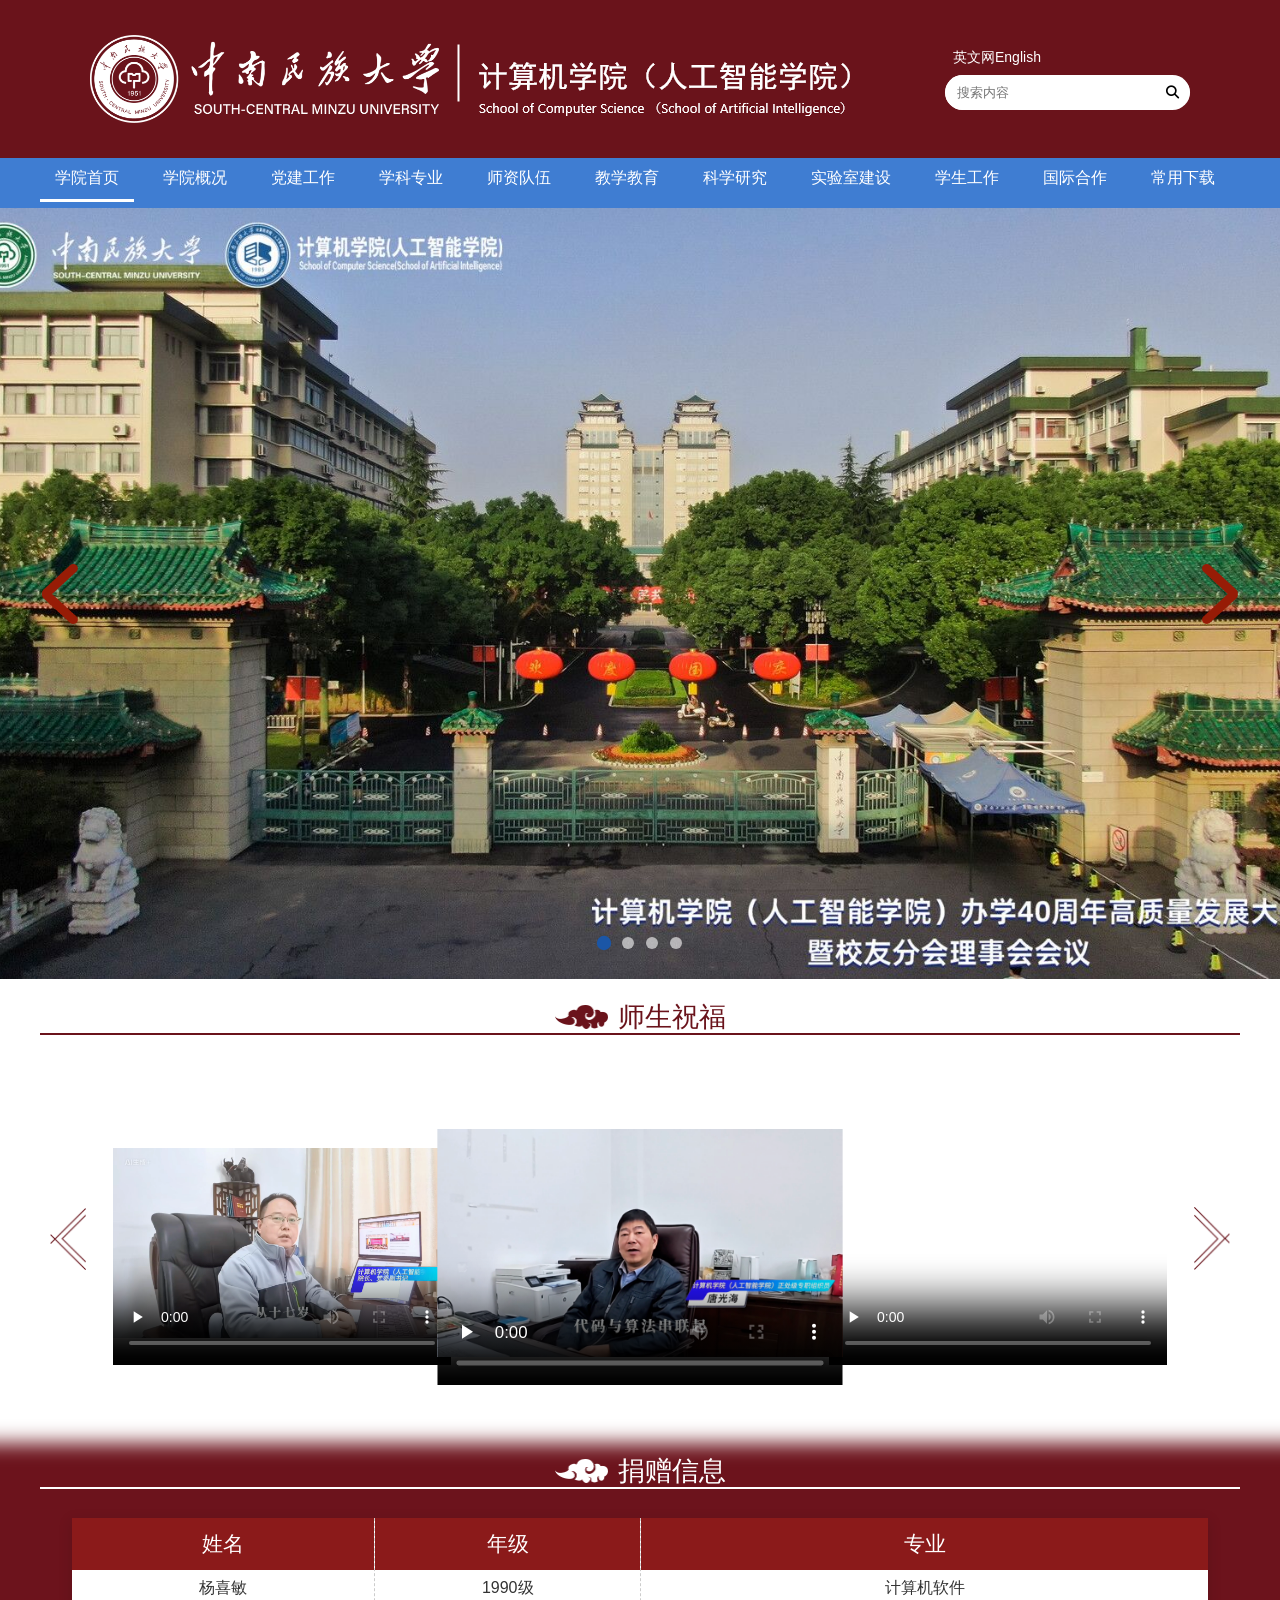
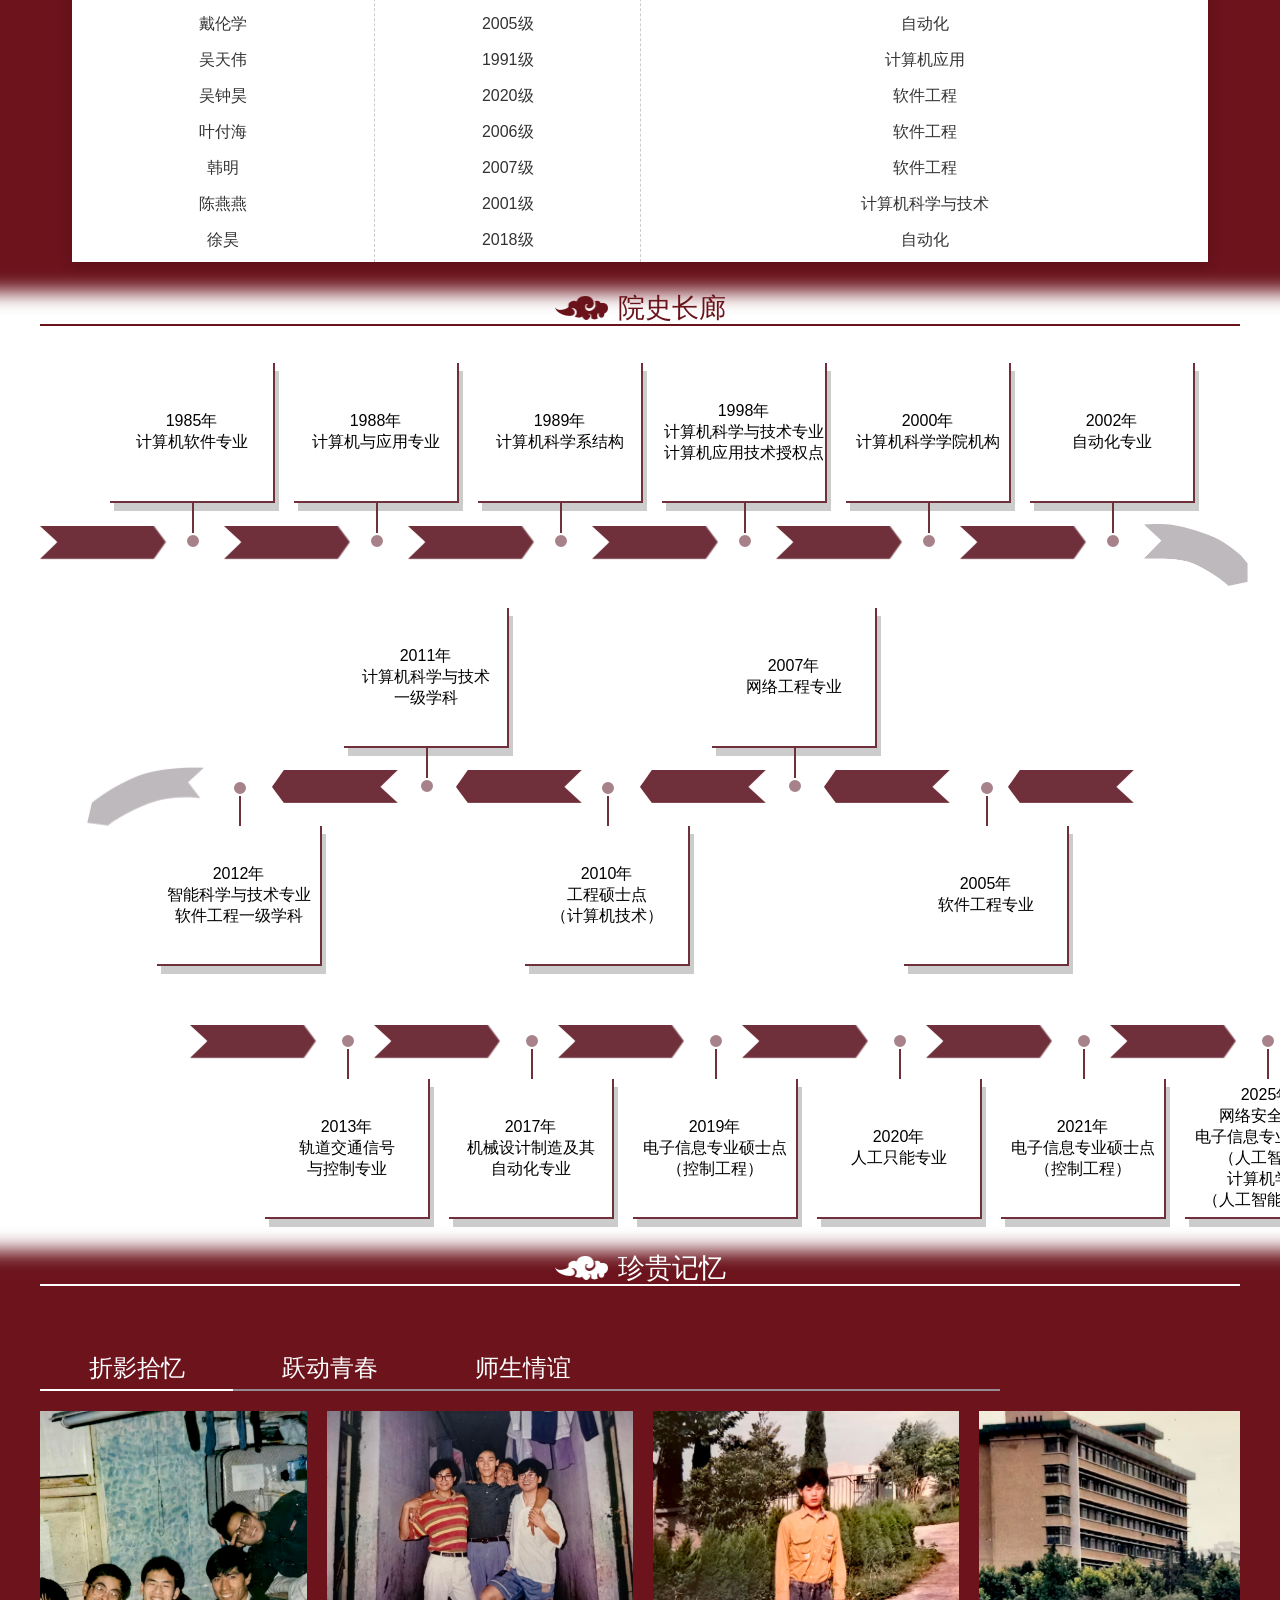
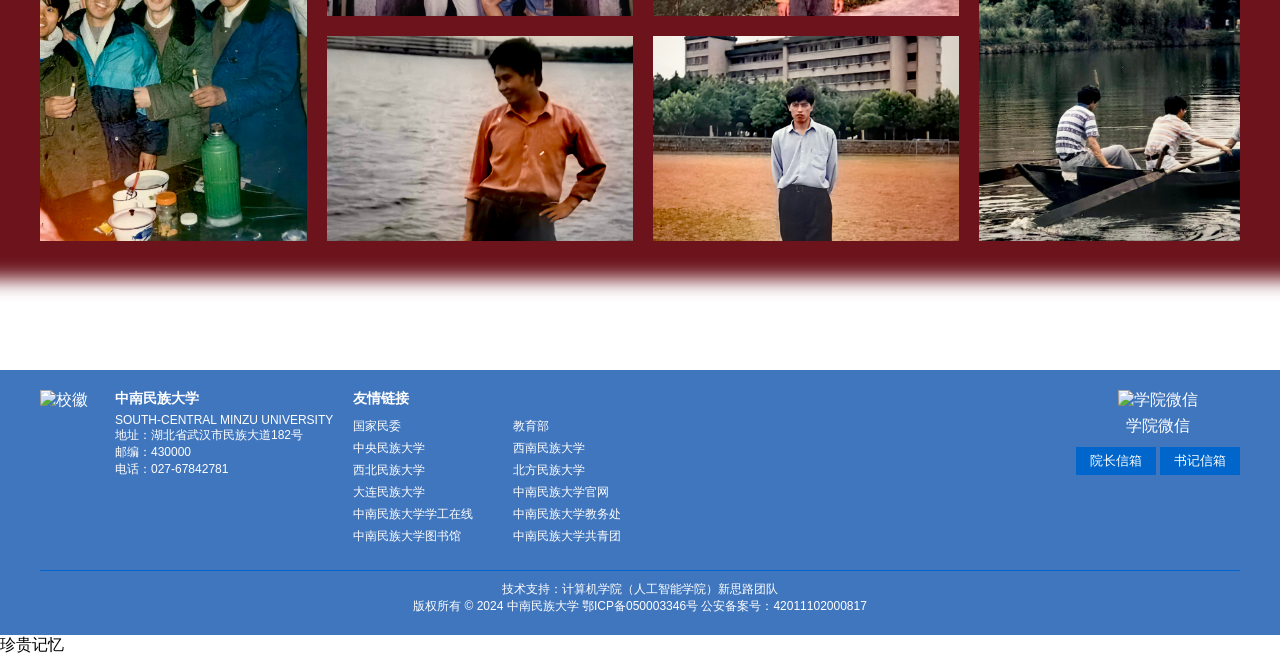
==== index.html @ dd288df4 "Initial commit" ====
<!DOCTYPE html>
<html lang="zh-CN">
  <head>
    <meta charset="UTF-8" />
    <meta name="viewport" content="width=device-width, initial-scale=1.0" />
    <title>中南民族大学计算机学院办学40周年专栏</title>
    <link rel="stylesheet" href="style.css" />
    <!-- 引入放大镜图标（可选） -->
    <link
      rel="stylesheet"
      href="https://cdnjs.cloudflare.com/ajax/libs/font-awesome/6.4.0/css/all.min.css"
    />
  </head>
  <body>
    <!-- 头部区域 -->
    <header class="page-header" style="background-color: #6a131b">
      <div class="header-top wrapper">
        <div class="logo-area">
          <img
            src="img/university_logo.png"
            alt="中南民族大学校徽"
            class="university_logo"
          />
        </div>
        <div class="search-section">
          <a href="#" class="english-link">英文网English</a>
          <div class="search-box">
            <input type="text" placeholder="搜索内容" />
            <button class="search-btn"><i class="fas fa-search"></i></button>
          </div>
        </div>
      </div>
      <!-- 导航栏 -->
      <nav class="nav-bar">
        <ul class="nav-list wrapper">
          <li class="nav-item active"><a href="#">学院首页</a></li>
          <li class="nav-item"><a href="#">学院概况</a></li>
          <li class="nav-item"><a href="#">党建工作</a></li>
          <li class="nav-item"><a href="#">学科专业</a></li>
          <li class="nav-item"><a href="#">师资队伍</a></li>
          <li class="nav-item"><a href="#">教学教育</a></li>
          <li class="nav-item"><a href="#">科学研究</a></li>
          <li class="nav-item"><a href="#">实验室建设</a></li>
          <li class="nav-item"><a href="#">学生工作</a></li>
          <li class="nav-item"><a href="#">国际合作</a></li>
          <li class="nav-item"><a href="#">常用下载</a></li>
        </ul>
      </nav>
    </header>

    <!-- banner -->
    <section class="banner-section">
      <!-- 轮播图列表 -->
      <ul class="banner-list">
        <li class="banner-item active">
          <img src="img/banner/banner1.jpg" alt="庆祝计算机学院办学40周年" />
        </li>
        <li class="banner-item">
          <img src="img/banner/banner2.jpg" alt="轮播图2" />
        </li>
        <li class="banner-item">
          <img src="img/banner/banner1.jpg" alt="轮播图3" />
        </li>
        <li class="banner-item">
          <img src="img/banner/banner2.jpg" alt="轮播图4" />
        </li>
      </ul>

      <!-- dots -->
      <ul class="dots">
        <li class="dot active"></li>
        <li class="dot"></li>
        <li class="dot"></li>
        <li class="dot"></li>
      </ul>

      <!-- 左右按钮 -->
      <div class="banner-btn">
        <div class="prev-btn">
          <img src="img/icon/banner_prev_btn.png" alt="左箭头" />
        </div>
        <div class="next-btn">
          <img src="img/icon/banner_next_btn.png" alt="右箭头" />
        </div>
      </div>
    </section>
    <main class="page-main">
      <!-- 师生祝福 -->
      <section class="blessing-section wrapper">
        <!-- 标题 -->
        <div class="title-box blessing-title-box">
          <img
            src="img/icon/title_icon.png"
            alt="祝福图标"
            class="blessing-icon"
          />
          <h2 class="section-title blessing-section-title">师生祝福</h2>
        </div>
        <div class="hidden-box">
          <div class="blessing-box">
            <div class="blessing-item">
              <video controls poster="videos/posters/15.png" preload="none">
                <source src="videos/15.mp4" type="video/mp4" />
                <source src="videos/15.webm" type="video/webm" />
                您的浏览器不支持视频播放，请升级浏览器。
              </video>
            </div>
            <div class="blessing-item">
              <video controls poster="videos/posters/16.png" preload="none">
                <source src="videos/16.mp4" type="video/mp4" />
                <source src="videos/16.webm" type="video/webm" />
                您的浏览器不支持视频播放，请升级浏览器。
              </video>
            </div>
            <div class="blessing-item">
              <video controls poster="videos/posters/17.png" preload="none">
                <source src="videos/17.mp4" type="video/mp4" />
                <source src="videos/17.webm" type="video/webm" />
                您的浏览器不支持视频播放，请升级浏览器。
              </video>
            </div>
            <div class="blessing-item">
              <video controls poster="videos/posters/1.png" preload="none">
                <source src="videos/1.mp4" type="video/mp4" />
                <source src="videos/1.webm" type="video/webm" />
                您的浏览器不支持视频播放，请升级浏览器。
              </video>
            </div>
            <div class="blessing-item">
              <video controls poster="videos/posters/2.png" preload="none">
                <source src="videos/2.mp4" type="video/mp4" />
                <source src="videos/2.webm" type="video/webm" />
                您的浏览器不支持视频播放，请升级浏览器。
              </video>
            </div>
            <div class="blessing-item">
              <video controls poster="videos/posters/3.png" preload="none">
                <source src="videos/3.mp4" type="video/mp4" />
                <source src="videos/3.webm" type="video/webm" />
                您的浏览器不支持视频播放，请升级浏览器。
              </video>
            </div>
            <div class="blessing-item">
              <video controls poster="videos/posters/4.png" preload="none">
                <source src="videos/4.mp4" type="video/mp4" />
                <source src="videos/4.webm" type="video/webm" />
                您的浏览器不支持视频播放，请升级浏览器。
              </video>
            </div>
            <div class="blessing-item">
              <video controls poster="videos/posters/5.png" preload="none">
                <source src="videos/5.mp4" type="video/mp4" />
                <source src="videos/5.webm" type="video/webm" />
                您的浏览器不支持视频播放，请升级浏览器。
              </video>
            </div>
            <div class="blessing-item">
              <video controls poster="videos/posters/6.png" preload="none">
                <source src="videos/6.mp4" type="video/mp4" />
                <source src="videos/6.webm" type="video/webm" />
                您的浏览器不支持视频播放，请升级浏览器。
              </video>
            </div>
            <div class="blessing-item">
              <video controls poster="videos/posters/7.png" preload="none">
                <source src="videos/7.mp4" type="video/mp4" />
                <source src="videos/7.webm" type="video/webm" />
                您的浏览器不支持视频播放，请升级浏览器。
              </video>
            </div>
            <div class="blessing-item">
              <video controls poster="videos/posters/8.png" preload="none">
                <source src="videos/8.mp4" type="video/mp4" />
                <source src="videos/8.webm" type="video/webm" />
                您的浏览器不支持视频播放，请升级浏览器。
              </video>
            </div>
            <div class="blessing-item">
              <video controls poster="videos/posters/9.png" preload="none">
                <source src="videos/9.mp4" type="video/mp4" />
                <source src="videos/9.webm" type="video/webm" />
                您的浏览器不支持视频播放，请升级浏览器。
              </video>
            </div>
            <div class="blessing-item">
              <video controls poster="videos/posters/10.png" preload="none">
                <source src="videos/10.mp4" type="video/mp4" />
                <source src="videos/10.webm" type="video/webm" />
                您的浏览器不支持视频播放，请升级浏览器。
              </video>
            </div>
            <div class="blessing-item">
              <video controls poster="videos/posters/11.png" preload="none">
                <source src="videos/11.mp4" type="video/mp4" />
                <source src="videos/11.webm" type="video/webm" />
                您的浏览器不支持视频播放，请升级浏览器。
              </video>
            </div>
            <div class="blessing-item">
              <video controls poster="videos/posters/12.png" preload="none">
                <source src="videos/12.mp4" type="video/mp4" />
                <source src="videos/12.webm" type="video/webm" />
                您的浏览器不支持视频播放，请升级浏览器。
              </video>
            </div>
            <div class="blessing-item">
              <video controls poster="videos/posters/13.png" preload="none">
                <source src="videos/13.mp4" type="video/mp4" />
                <source src="videos/13.webm" type="video/webm" />
                您的浏览器不支持视频播放，请升级浏览器。
              </video>
            </div>
            <div class="blessing-item">
              <video controls poster="videos/posters/14.png" preload="none">
                <source src="videos/14.mp4" type="video/mp4" />
                <source src="videos/14.webm" type="video/webm" />
                您的浏览器不支持视频播放，请升级浏览器。
              </video>
            </div>
            <div class="blessing-item">
              <video controls poster="videos/posters/18.png" preload="none">
                <source src="videos/18.mp4" type="video/mp4" />
                <source src="videos/18.webm" type="video/webm" />
                您的浏览器不支持视频播放，请升级浏览器。
              </video>
            </div>
            <div class="blessing-item">
              <video controls poster="videos/posters/19.png" preload="none">
                <source src="videos/19.mp4" type="video/mp4" />
                <source src="videos/19.webm" type="video/webm" />
                您的浏览器不支持视频播放，请升级浏览器。
              </video>
            </div>
            <div class="blessing-item">
              <video controls poster="videos/posters/20.png" preload="none">
                <source src="videos/20.mp4" type="video/mp4" />
                <source src="videos/20.webm" type="video/webm" />
                您的浏览器不支持视频播放，请升级浏览器。
              </video>
            </div>
            <div class="blessing-item">
              <video controls poster="videos/posters/21.png" preload="none">
                <source src="videos/21.mp4" type="video/mp4" />
                <source src="videos/21.webm" type="video/webm" />
                您的浏览器不支持视频播放，请升级浏览器。
              </video>
            </div>
          </div>
        </div>

        <!-- button -->
        <div class="blessing-controls">
          <div class="blessing-btn prev-btn">
            <img src="img/icon/blessing_btn.png" />
          </div>
          <div class="blessing-btn next-btn">
            <img src="img/icon/blessing_btn.png" />
          </div>
        </div>
      </section>

      <!-- 捐赠信息 -->
      <section class="donation-section wrapper">
        <!-- 标题 -->
        <div class="title-box donation-title-box">
          <img
            src="img/icon/white_title-icon.png"
            alt="祝福图标"
            class="blessing-icon"
          />
          <h2 class="section-title donation-section-title">捐赠信息</h2>
        </div>

        <div class="donation-table">
          <!-- 姓名列 -->
          <div class="table-col">
            <div class="table-header">姓名</div>
            <div class="table-body">
              <!-- 原有数据（至黄立民） -->
              <div class="table-row">涂小辉</div>
              <div class="table-row">范滔</div>
              <div class="table-row">马良山</div>
              <div class="table-row">龚勇</div>
              <div class="table-row">李诗琪</div>
              <div class="table-row">何雨珊</div>
              <div class="table-row">王帆</div>
              <div class="table-row">唐菀</div>
              <div class="table-row">杨喜敏</div>
              <div class="table-row">戴伦学</div>
              <div class="table-row">吴天伟</div>
              <div class="table-row">吴钟昊</div>
              <div class="table-row">叶付海</div>
              <div class="table-row">韩明</div>
              <div class="table-row">陈燕燕</div>
              <div class="table-row">徐昊</div>
              <div class="table-row">曹钧</div>
              <div class="table-row">史年红</div>
              <div class="table-row">徐昊</div>
              <div class="table-row">陈丹</div>
              <div class="table-row">王文宇</div>
              <div class="table-row">吴全波</div>
              <div class="table-row">王宇佳</div>
              <div class="table-row">唐晔</div>
              <div class="table-row">刘清华</div>
              <div class="table-row">吴亚楠</div>
              <div class="table-row">张德津</div>
              <div class="table-row">覃海东</div>
              <div class="table-row">黄立民</div>
              <!-- 新增数据（江黎明至王淼）- 姓名列 -->
              <div class="table-row">江黎明</div>
              <div class="table-row">陈红庭</div>
              <div class="table-row">张光明</div>
              <div class="table-row">李金光</div>
              <div class="table-row">秦宗付</div>
              <div class="table-row">卢巍</div>
              <div class="table-row">李海燕</div>
              <div class="table-row">*潇</div>
              <div class="table-row">匿名</div>
              <div class="table-row">*微</div>
              <div class="table-row">叶亚丽</div>
              <div class="table-row">吴栋华</div>
              <div class="table-row">覃振洲</div>
              <div class="table-row">赵积云</div>
              <div class="table-row">易娜</div>
              <div class="table-row">杜海波</div>
              <div class="table-row">袁靖</div>
              <div class="table-row">钟琴</div>
              <div class="table-row">刘雯雯</div>
              <div class="table-row">刘丽君</div>
              <div class="table-row">匿名</div>
              <div class="table-row">匿名</div>
              <div class="table-row">韦佩华</div>
              <div class="table-row">韩永红</div>
              <div class="table-row">李华锋</div>
              <div class="table-row">匿名</div>
              <div class="table-row">龙汉</div>
              <div class="table-row">邓小立</div>
              <div class="table-row">杨桂</div>
              <div class="table-row">匿名</div>
              <div class="table-row">匿名</div>
              <div class="table-row">匿名</div>
              <div class="table-row">黄乾富</div>
              <div class="table-row">徐琦</div>
              <div class="table-row">邵太华</div>
              <div class="table-row">张华</div>
              <div class="table-row">熊英豪</div>
              <div class="table-row">赵超</div>
              <div class="table-row">*露</div>
              <div class="table-row">兰天</div>
              <div class="table-row">*力</div>
              <div class="table-row">*冰</div>
              <div class="table-row">胡凯</div>
              <div class="table-row">蓝冬毅</div>
              <div class="table-row">范小波</div>
              <div class="table-row">广志伟</div>
              <div class="table-row">饶小梅</div>
              <div class="table-row">邱维</div>
              <div class="table-row">高煜博</div>
              <div class="table-row">A*w</div>
              <div class="table-row">钟小帆</div>
              <div class="table-row">周凌云</div>
              <div class="table-row">张洪顺</div>
              <div class="table-row">李原</div>
              <div class="table-row">项巧莲</div>
              <div class="table-row">牟远明</div>
              <div class="table-row">肖烨雄</div>
              <div class="table-row">*武</div>
              <div class="table-row">朱*o</div>
              <div class="table-row">J*o</div>
              <div class="table-row">兰苑</div>
              <div class="table-row">陈文峰</div>
              <div class="table-row">谢文强</div>
              <div class="table-row">张翔</div>
              <div class="table-row">覃俊</div>
              <div class="table-row">王立鹏</div>
              <div class="table-row">叶幼强</div>
              <div class="table-row">兰元林</div>
              <div class="table-row">许前磊 李兆飞</div>
              <div class="table-row">高志荣</div>
              <div class="table-row">121室</div>
              <div class="table-row">王铠 高媛媛</div>
              <div class="table-row">刘观砚</div>
              <div class="table-row">华化河</div>
              <div class="table-row">*军</div>
              <div class="table-row">李伟根</div>
              <div class="table-row">王淼</div>
            </div>
          </div>
          <!-- 年级列 -->
          <div class="table-col">
            <div class="table-header">年级</div>
            <div class="table-body">
              <!-- 原有数据（至黄立民） -->
              <div class="table-row">2001级</div>
              <div class="table-row">1993级</div>
              <div class="table-row">2005级</div>
              <div class="table-row">1993级</div>
              <div class="table-row">2017级</div>
              <div class="table-row">2006级</div>
              <div class="table-row">2006级</div>
              <div class="table-row">1991级</div>
              <div class="table-row">1990级</div>
              <div class="table-row">2005级</div>
              <div class="table-row">1991级</div>
              <div class="table-row">2020级</div>
              <div class="table-row">2006级</div>
              <div class="table-row">2007级</div>
              <div class="table-row">2001级</div>
              <div class="table-row">2018级</div>
              <div class="table-row">1993级</div>
              <div class="table-row">1993级</div>
              <div class="table-row">1993级</div>
              <div class="table-row">1997级</div>
              <div class="table-row">1993级</div>
              <div class="table-row">1990级</div>
              <div class="table-row">1991级</div>
              <div class="table-row">2004级</div>
              <div class="table-row">1998级</div>
              <div class="table-row">2005级</div>
              <div class="table-row">1994级</div>
              <div class="table-row">1993级</div>
              <div class="table-row">1993级</div>
              <!-- 新增数据（江黎明至王淼）- 年级列 -->
              <div class="table-row">1993级</div>
              <div class="table-row">1993级</div>
              <div class="table-row">1993级</div>
              <div class="table-row">1993级</div>
              <div class="table-row">2004级</div>
              <div class="table-row">2001级</div>
              <div class="table-row">2001级</div>
              <div class="table-row">未填写</div>
              <div class="table-row">未填写</div>
              <div class="table-row">未填写</div>
              <div class="table-row">2001级</div>
              <div class="table-row">2001级</div>
              <div class="table-row">2001级</div>
              <div class="table-row">2001级</div>
              <div class="table-row">2001级</div>
              <div class="table-row">2021级</div>
              <div class="table-row">1993级</div>
              <div class="table-row">1993级</div>
              <div class="table-row">2005级</div>
              <div class="table-row">2000级</div>
              <div class="table-row">2001级</div>
              <div class="table-row">2001级</div>
              <div class="table-row">2001级</div>
              <div class="table-row">2001级</div>
              <div class="table-row">2001级</div>
              <div class="table-row">未填写</div>
              <div class="table-row">2001级</div>
              <div class="table-row">2001级</div>
              <div class="table-row">2001级</div>
              <div class="table-row">未填写</div>
              <div class="table-row">未填写</div>
              <div class="table-row">未填写</div>
              <div class="table-row">2001级</div>
              <div class="table-row">2001级</div>
              <div class="table-row">2001级</div>
              <div class="table-row">1993级</div>
              <div class="table-row">2018级</div>
              <div class="table-row">2001级</div>
              <div class="table-row">2001级</div>
              <div class="table-row">2001级</div>
              <div class="table-row">未填写</div>
              <div class="table-row">2001级</div>
              <div class="table-row">未填写</div>
              <div class="table-row">2006级</div>
              <div class="table-row">2001级</div>
              <div class="table-row">2001级</div>
              <div class="table-row">2001级</div>
              <div class="table-row">2025级</div>
              <div class="table-row">2023级</div>
              <div class="table-row">未填写</div>
              <div class="table-row">2005级</div>
              <div class="table-row">1997级</div>
              <div class="table-row">2001级</div>
              <div class="table-row">2010级</div>
              <div class="table-row">1993级</div>
              <div class="table-row">2001级</div>
              <div class="table-row">2009级</div>
              <div class="table-row">未填写</div>
              <div class="table-row">2001级</div>
              <div class="table-row">2001级</div>
              <div class="table-row">2001级</div>
              <div class="table-row">2002级</div>
              <div class="table-row">2009级</div>
              <div class="table-row">2001级</div>
              <div class="table-row">1985级</div>
              <div class="table-row">2001级</div>
              <div class="table-row">2001级</div>
              <div class="table-row">1997级</div>
              <div class="table-row">2001级</div>
              <div class="table-row">1993级</div>
              <div class="table-row">1998级</div>
              <div class="table-row">2002级</div>
              <div class="table-row">2001级</div>
              <div class="table-row">1996级</div>
              <div class="table-row">未填写</div>
              <div class="table-row">1993级</div>
              <div class="table-row">2001级</div>
            </div>
          </div>
          <!-- 专业列 -->
          <div class="table-col">
            <div class="table-header">专业</div>
            <div class="table-body">
              <!-- 原有数据（至黄立民） -->
              <div class="table-row">未填写</div>
              <div class="table-row">计算机应用</div>
              <div class="table-row">软件工程</div>
              <div class="table-row">计算机应用</div>
              <div class="table-row">计算机科学与技术</div>
              <div class="table-row">计算机科学与技术</div>
              <div class="table-row">计算机科学与技术</div>
              <div class="table-row">计算机应用</div>
              <div class="table-row">计算机软件</div>
              <div class="table-row">自动化</div>
              <div class="table-row">计算机应用</div>
              <div class="table-row">软件工程</div>
              <div class="table-row">软件工程</div>
              <div class="table-row">软件工程</div>
              <div class="table-row">计算机科学与技术</div>
              <div class="table-row">自动化</div>
              <div class="table-row">计算机应用</div>
              <div class="table-row">计算机应用</div>
              <div class="table-row">计算机应用</div>
              <div class="table-row">计算机软件</div>
              <div class="table-row">计算机应用</div>
              <div class="table-row">未填写</div>
              <div class="table-row">未填写</div>
              <div class="table-row">计算机科学与技术</div>
              <div class="table-row">计算机科学与技术</div>
              <div class="table-row">自动化</div>
              <div class="table-row">计算机及应用</div>
              <div class="table-row">计算机软件</div>
              <div class="table-row">计算机及应用</div>
              <!-- 新增数据（江黎明至王淼）- 专业列 -->
              <div class="table-row">计算机应用</div>
              <div class="table-row">计算机应用</div>
              <div class="table-row">计算机应用</div>
              <div class="table-row">计算机应用</div>
              <div class="table-row">自动化</div>
              <div class="table-row">信息与计算科学</div>
              <div class="table-row">计算机</div>
              <div class="table-row">计算机</div>
              <div class="table-row">计算机</div>
              <div class="table-row">计算机</div>
              <div class="table-row">信息与计算科学</div>
              <div class="table-row">信息与计算科学</div>
              <div class="table-row">计算机</div>
              <div class="table-row">信息与计算科学</div>
              <div class="table-row">计算机科学与技术</div>
              <div class="table-row">信息与计算科学</div>
              <div class="table-row">计算机应用</div>
              <div class="table-row">计算机应用</div>
              <div class="table-row">计算机科学与技术</div>
              <div class="table-row">计算机</div>
              <div class="table-row">计算机科学与技术</div>
              <div class="table-row">计算机科学与技术</div>
              <div class="table-row">计算机</div>
              <div class="table-row">信息与计算科学</div>
              <div class="table-row">信息与计算科学</div>
              <div class="table-row">计算机</div>
              <div class="table-row">信息与计算科学</div>
              <div class="table-row">信息与计算科学</div>
              <div class="table-row">信息与计算科学</div>
              <div class="table-row">计算机</div>
              <div class="table-row">计算机</div>
              <div class="table-row">计算机</div>
              <div class="table-row">信息与计算科学</div>
              <div class="table-row">计算机</div>
              <div class="table-row">信息与计算科学</div>
              <div class="table-row">计算机应用</div>
              <div class="table-row">计算机科学与技术</div>
              <div class="table-row">计算机科学与技术</div>
              <div class="table-row">计算机</div>
              <div class="table-row">计算机科学与技术</div>
              <div class="table-row">计算机</div>
              <div class="table-row">计算机科学与技术</div>
              <div class="table-row">未填写</div>
              <div class="table-row">计算机科学与技术</div>
              <div class="table-row">计算机科学与技术</div>
              <div class="table-row">计算机科学与技术</div>
              <div class="table-row">信息与计算科学</div>
              <div class="table-row">计算机科学与技术</div>
              <div class="table-row">网络工程</div>
              <div class="table-row">计算机</div>
              <div class="table-row">自动化</div>
              <div class="table-row">计算机软件</div>
              <div class="table-row">信息与计算科学</div>
              <div class="table-row">软件工程</div>
              <div class="table-row">计算机应用</div>
              <div class="table-row">计算机应用</div>
              <div class="table-row">软件工程</div>
              <div class="table-row">计算机</div>
              <div class="table-row">计算机</div>
              <div class="table-row">计算机</div>
              <div class="table-row">计算机科学与技术</div>
              <div class="table-row">计算机科学与技术</div>
              <div class="table-row">计算机科学与技术</div>
              <div class="table-row">计算机科学与技术</div>
              <div class="table-row">计算机</div>
              <div class="table-row">计算机科学与技术</div>
              <div class="table-row">计算机</div>
              <div class="table-row">计算机</div>
              <div class="table-row">信息与计算科学</div>
              <div class="table-row">计算机应用</div>
              <div class="table-row">计算机应用</div>
              <div class="table-row">计算机科学与技术</div>
              <div class="table-row">计算机科学与技术</div>
              <div class="table-row">计算机应用</div>
              <div class="table-row">未填写</div>
              <div class="table-row">计算机应用</div>
              <div class="table-row">计算机应用</div>
            </div>
          </div>
        </div>
      </section>

      <!-- 院史长廊 -->
      <!-- 院史长廊 -->
      <!-- 院史长廊 -->
      <section class="history-section wrapper">
        <div class="title-box history-title-box">
          <img
            src="img/icon/title_icon.png"
            alt="祝福图标"
            class="blessing-icon"
          />
          <h2 class="section-title history-section-title">院史长廊</h2>
        </div>
        <!-- first row -->
        <div class="history-timeline-box first-row">
          <!-- 1985 -->
          <ul class="history-timeline">
            <li class="first-arrow">
              <img src="img/icon/red_right_arrow.png" />
            </li>
            <li>
              <ul class="content-box red">
                <li class="box red">
                  <p>1985年</p>
                  <p>计算机软件专业</p>
                </li>
                <li class="line red"></li>
                <li class="dot red"></li>
              </ul>
            </li>
          </ul>

          <ul class="history-timeline">
            <!-- 1988 -->
            <li class="first-arrow">
              <img src="img/icon/red_right_arrow.png" />
            </li>
            <li>
              <ul class="content-box red">
                <li class="box red">
                  <p>1988年</p>
                  <p>计算机与应用专业</p>
                </li>
                <li class="line red"></li>
                <li class="dot red"></li>
              </ul>
            </li>
          </ul>

          <ul class="history-timeline">
            <!-- 1989 -->
            <li class="first-arrow">
              <img src="img/icon/red_right_arrow.png" />
            </li>
            <li>
              <ul class="content-box red">
                <li class="box red">
                  <p>1989年</p>
                  <p>计算机科学系结构</p>
                </li>
                <li class="line red"></li>
                <li class="dot red"></li>
              </ul>
            </li>
          </ul>

          <ul class="history-timeline">
            <!-- 1998 -->
            <li class="first-arrow">
              <img src="img/icon/red_right_arrow.png" />
            </li>
            <li>
              <ul class="content-box red">
                <li class="box red">
                  <p>1998年</p>
                  <p>计算机科学与技术专业</p>
                  <p>计算机应用技术授权点</p>
                </li>
                <li class="line red"></li>
                <li class="dot red"></li>
              </ul>
            </li>
          </ul>

          <ul class="history-timeline">
            <!-- 2000 -->
            <li class="first-arrow">
              <img src="img/icon/red_right_arrow.png" />
            </li>
            <li>
              <ul class="content-box red">
                <li class="box red">
                  <p>2000年</p>
                  <p>计算机科学学院机构</p>
                </li>
                <li class="line red"></li>
                <li class="dot red"></li>
              </ul>
            </li>
          </ul>

          <ul class="history-timeline">
            <!-- 2002 -->
            <li class="first-arrow">
              <img src="img/icon/red_right_arrow.png" />
            </li>
            <li>
              <ul class="content-box red">
                <li class="box red">
                  <p>2002年</p>
                  <p>自动化专业</p>
                </li>
                <li class="line red"></li>
                <li class="dot red"></li>
              </ul>
            </li>
          </ul>
          <!-- clockwise -->
          <!-- clockwise-arrow1 -->
          <ul class="history-timeline">
            <!-- transition -->
            <!-- clockwise1 -->

            <li>
              <ul class="content-box clockwise-arrow1">
                <li class="first-arrow">
                  <img
                    class="clockwise-arrow1"
                    src="img/icon/clockwise_arrow1.png"
                  />
                </li>
              </ul>
            </li>
          </ul>
          <!-- clockwise-arrow2 -->
          <ul class="history-timeline">
            <!-- transition -->
            <li>
              <ul class="content-box clockwise-arrow2">
                <li class="first-arrow">
                  <img
                    class="clockwise-arrow2"
                    src="img/icon/clockwise_arrow2.png"
                  />
                </li>
              </ul>
            </li>
          </ul>
          <!-- clockwise-arrow3 -->
          <ul class="history-timeline">
            <!-- transition -->
            <li>
              <ul class="content-box clockwise-arrow3">
                <li class="first-arrow">
                  <img
                    class="clockwise-arrow3"
                    src="img/icon/clockwise_arrow3.png"
                  />
                </li>
              </ul>
            </li>
          </ul>
        </div>
        <!-- second row -->
        <div class="history-timeline-box second-row">
          <!-- counterclockwise-arrow3 -->
          <ul class="history-timeline">
            <li class="first-arrow counterclockwise_arrow3">
              <img
                class="counterclockwise_arrow3"
                src="img/icon/counterclockwise_arrow3.png"
              />
            </li>
          </ul>
          <!-- counterclockwise-arrow2 -->
          <ul class="history-timeline">
            <li class="first-arrow counterclockwise_arrow2">
              <img
                class="counterclockwise_arrow2"
                src="img/icon/counterclockwise_arrow2.png"
              />
            </li>
          </ul>
          <!-- counterclockwise-arrow1 -->
          <ul class="history-timeline">
            <li class="first-arrow counterclockwise_arrow1">
              <img
                class="counterclockwise_arrow1"
                src="img/icon/counterclockwise_arrow1.png"
              />
            </li>
          </ul>
          <!-- 2012 -->
          <ul class="history-timeline">
            <li>
              <ul class="content-box second-row red reverse">
                <li class="dot red"></li>
                <li class="line red"></li>
                <li class="box red">
                  <p>2012年</p>
                  <p>智能科学与技术专业</p>
                  <p>软件工程一级学科</p>
                </li>
              </ul>
            </li>
            <li class="first-arrow">
              <img src="img/icon/red_left_arrow.png" />
            </li>
          </ul>
          <!-- 2011 -->
          <ul class="history-timeline">
            <li>
              <ul class="content-box second-row red">
                <li class="box red">
                  <p>2011年</p>
                  <p>计算机科学与技术</p>
                  <p>一级学科</p>
                </li>
                <li class="line red"></li>
                <li class="dot red"></li>
              </ul>
            </li>
            <li class="first-arrow">
              <img src="img/icon/red_left_arrow.png" />
            </li>
          </ul>
          <!-- 2010 -->
          <ul class="history-timeline">
            <li>
              <ul class="content-box second-row red reverse">
                <li class="dot red"></li>
                <li class="line red"></li>
                <li class="box red">
                  <p>2010年</p>
                  <p>工程硕士点</p>
                  <p>（计算机技术）</p>
                </li>
              </ul>
            </li>
            <li class="first-arrow">
              <img src="img/icon/red_left_arrow.png" />
            </li>
          </ul>
          <!-- 2007 -->
          <ul class="history-timeline">
            <li>
              <ul class="content-box red second-row">
                <li class="box red">
                  <p>2007年</p>
                  <p>网络工程专业</p>
                </li>
                <li class="line red"></li>
                <li class="dot red"></li>
              </ul>
            </li>
            <li class="first-arrow">
              <img src="img/icon/red_left_arrow.png" />
            </li>
          </ul>
          <ul class="history-timeline">
            <li>
              <ul class="content-box second-row reverse">
                <li class="dot red"></li>
                <li class="line"></li>
                <li class="box">
                  <p>2005年</p>
                  <p>软件工程专业</p>
                </li>
              </ul>
            </li>
            <!-- 2005 -->
            <li class="first-arrow">
              <img src="img/icon/red_left_arrow.png" />
            </li>
          </ul>
        </div>
        <!-- third row -->
        <div class="history-timeline-box third-row">
          <!-- 2013 -->
          <ul class="history-timeline">
            <li class="first-arrow">
              <img src="img/icon/red_right_arrow.png" />
            </li>
            <li>
              <ul class="content-box red reverse">
                <li class="dot red"></li>
                <li class="line red"></li>
                <li class="box red">
                  <p>2013年</p>
                  <p>轨道交通信号</p>
                  <p>与控制专业</p>
                </li>
              </ul>
            </li>
          </ul>
          <!-- 2017 -->
          <ul class="history-timeline">
            <li class="first-arrow">
              <img src="img/icon/red_right_arrow.png" />
            </li>
            <li>
              <ul class="content-box red reverse">
                <li class="dot red"></li>
                <li class="line red"></li>
                <li class="box red">
                  <p>2017年</p>
                  <p>机械设计制造及其</p>
                  <p>自动化专业</p>
                </li>
              </ul>
            </li>
          </ul>
          <!-- 2019  -->
          <ul class="history-timeline">
            <li class="first-arrow">
              <img src="img/icon/red_right_arrow.png" />
            </li>
            <li>
              <ul class="content-box red reverse">
                <li class="dot red"></li>
                <li class="line red"></li>
                <li class="box red">
                  <p>2019年</p>
                  <p>电子信息专业硕士点</p>
                  <p>（控制工程）</p>
                </li>
              </ul>
            </li>
          </ul>
          <!-- 2020  -->
          <ul class="history-timeline">
            <li class="first-arrow">
              <img src="img/icon/red_right_arrow.png" />
            </li>
            <li>
              <ul class="content-box red reverse">
                <li class="dot red"></li>
                <li class="line red"></li>
                <li class="box red">
                  <p>2020年</p>
                  <p>人工只能专业</p>
                </li>
              </ul>
            </li>
          </ul>
          <!-- 2021  -->
          <ul class="history-timeline">
            <li class="first-arrow">
              <img src="img/icon/red_right_arrow.png" />
            </li>
            <li>
              <ul class="content-box red reverse">
                <li class="dot red"></li>
                <li class="line red"></li>
                <li class="box red">
                  <p>2021年</p>
                  <p>电子信息专业硕士点</p>
                  <p>（控制工程）</p>
                </li>
              </ul>
            </li>
          </ul>
          <!-- 2025  -->
          <ul class="history-timeline">
            <li class="first-arrow">
              <img src="img/icon/red_right_arrow.png" />
            </li>
            <li>
              <ul class="content-box red reverse">
                <li class="dot red"></li>
                <li class="line red"></li>
                <li class="box red">
                  <p>2025年</p>
                  <p>网络安全专业</p>
                  <p>电子信息专业硕士点</p>
                  <p>（人工智能）</p>
                  <p>计算机学院</p>
                  <p>（人工智能学院）</p>
                </li>
              </ul>
            </li>
          </ul>
        </div>
      </section>
      <!-- memory section -->
      <!-- memory section -->
      <!-- memory section -->
      <section class="memory-section wrapper">
        <div class="title-box memory-title-box">
          <img
            src="img/icon/white_title-icon.png"
            alt="祝福图标"
            class="blessing-icon"
          />
          <h2 class="section-title memory-section-title">珍贵记忆</h2>
        </div>

        <!-- 标签栏 -->
        <ul class="tab-nav">
          <li class="tab-item active" data-target="tab1">折影拾忆</li>
          <li class="tab-item" data-target="tab2">跃动青春</li>
          <li class="tab-item" data-target="tab3">师生情谊</li>
        </ul>

        <!-- 图片容器 -->
        <div class="tab-content active" id="tab1">
          <div class="carousel-wrap">
            <ul>
              <li><img src="img/college_album/old_memory/1.jpg" /></li>
              <li><img src="img/college_album/old_memory/2.jpg" /></li>
              <li><img src="img/college_album/old_memory/3.jpg" /></li>
              <li><img src="img/college_album/old_memory/4.jpg" /></li>
              <li><img src="img/college_album/old_memory/5.jpg" /></li>
              <li><img src="img/college_album/old_memory/6.jpg" /></li>
            </ul>
            <ul>
              <li><img src="img/college_album/old_memory/7.jpg" /></li>
              <li><img src="img/college_album/old_memory/8.jpg" /></li>
              <li><img src="img/college_album/old_memory/9.jpg" /></li>
              <li><img src="img/college_album/old_memory/10.jpg" /></li>
              <li><img src="img/college_album/old_memory/11.jpg" /></li>
              <li><img src="img/college_album/old_memory/12.jpg" /></li>
            </ul>
            <ul>
              <li><img src="img/college_album/old_memory/13.jpg" /></li>
              <li><img src="img/college_album/old_memory/14.jpg" /></li>
              <li><img src="img/college_album/old_memory/15.jpg" /></li>
              <li><img src="img/college_album/old_memory/16.jpg" /></li>
              <li><img src="img/college_album/old_memory/17.jpg" /></li>
              <li><img src="img/college_album/old_memory/18.jpg" /></li>
            </ul>
          </div>
        </div>

        <div class="tab-content" id="tab2">
          <div class="carousel-wrap">
            <ul>
              <li>
                <img src="img/college_album/youth/1.jpg" />
              </li>
              <li>
                <img src="img/college_album/youth/2.jpg" />
              </li>
              <li>
                <img src="img/college_album/youth/3.jpg" />
              </li>
              <li>
                <img src="img/college_album/youth/4.jpg" />
              </li>
              <li>
                <img src="img/college_album/youth/5.jpg" />
              </li>
              <li>
                <img src="img/college_album/youth/6.jpg" />
              </li>
            </ul>
            <ul>
              <li>
                <img src="img/college_album/youth/7.jpg" />
              </li>
              <li>
                <img src="img/college_album/youth/12.jpg" />
              </li>
              <li>
                <img src="img/college_album/youth/9.jpg" />
              </li>
              <li>
                <img src="img/college_album/youth/10.jpg" />
              </li>
              <li>
                <img src="img/college_album/youth/11.jpg" />
              </li>
              <li>
                <img src="img/college_album/youth/8.jpg" />
              </li>
            </ul>
          </div>
        </div>

        <div class="tab-content" id="tab3">
          <div class="carousel-wrap">
            <ul>
              <li>
                <img src="img/college_album/teachers_students/1.jpg" />
              </li>
              <li>
                <img src="img/college_album/teachers_students/2.jpg" />
              </li>
              <li>
                <img src="img/college_album/teachers_students/3.jpg" />
              </li>
              <li>
                <img src="img/college_album/teachers_students/4.jpg" />
              </li>
              <li>
                <img src="img/college_album/teachers_students/5.jpg" />
              </li>
              <li>
                <img src="img/college_album/teachers_students/6.jpg" />
              </li>
            </ul>
            <ul>
              <li>
                <img src="img/college_album/teachers_students/7.jpg" />
              </li>
              <li>
                <img src="img/college_album/teachers_students/8.jpg" />
              </li>
              <li>
                <img src="img/college_album/teachers_students/9.jpg" />
              </li>
              <li>
                <img src="img/college_album/teachers_students/10.jpg" />
              </li>
              <li>
                <img src="img/college_album/teachers_students/11.jpg" />
              </li>
              <li>
                <img src="img/college_album/teachers_students/12.jpg" />
              </li>
            </ul>
            <ul>
              <li>
                <img src="img/college_album/teachers_students/13.jpg" />
              </li>
              <li>
                <img src="img/college_album/teachers_students/14.jpg" />
              </li>
              <li>
                <img src="img/college_album/teachers_students/15.jpg" />
              </li>
              <li>
                <img src="img/college_album/teachers_students/16.jpg" />
              </li>
              <li>
                <img src="img/college_album/teachers_students/17.jpg" />
              </li>
              <li>
                <img src="img/college_album/teachers_students/18.jpg" />
              </li>
            </ul>
          </div>
        </div>
      </section>
    </main>

    <!-- 底部区域 -->
    <footer
      class="page-footer"
      style="background-color: hsla(214, 100%, 33%, 0.75)"
    >
      <div class="footer-container">
        <div class="footer-left">
          <img src="img/logo.png" alt="校徽" class="footer-logo" />
          <div class="school-info">
            <h3>中南民族大学</h3>
            <p>SOUTH-CENTRAL MINZU UNIVERSITY</p>
            <p>地址：湖北省武汉市民族大道182号</p>
            <p>邮编：430000</p>
            <p>电话：027-67842781</p>
          </div>
        </div>
        <div class="footer-middle">
          <h3>友情链接</h3>
          <div class="links-group">
            <ul class="links-col">
              <li><a href="#">国家民委</a></li>
              <li><a href="#">中央民族大学</a></li>
              <li><a href="#">西北民族大学</a></li>
              <li><a href="#">大连民族大学</a></li>
              <li><a href="#">中南民族大学学工在线</a></li>
              <li><a href="#">中南民族大学图书馆</a></li>
            </ul>
            <ul class="links-col">
              <li><a href="#">教育部</a></li>
              <li><a href="#">西南民族大学</a></li>
              <li><a href="#">北方民族大学</a></li>
              <li><a href="#">中南民族大学官网</a></li>
              <li><a href="#">中南民族大学教务处</a></li>
              <li><a href="#">中南民族大学共青团</a></li>
            </ul>
          </div>
        </div>
        <div class="footer-right">
          <img src="img/qrcode.png" alt="学院微信" class="qrcode" />
          <p>学院微信</p>
          <div class="mail-btns">
            <button class="mail-btn">院长信箱</button>
            <button class="mail-btn">书记信箱</button>
          </div>
        </div>
      </div>
      <div class="copyright">
        <p>技术支持：计算机学院（人工智能学院）新思路团队</p>
        <p>
          版权所有 © 2024 中南民族大学 鄂ICP备050003346号
          公安备案号：42011102000817
        </p>
      </div>
    </footer>

    <script src="script.js"></script>
    珍贵记忆
  </body>
</html>
---- style.css ----
/* 全局重置 */
* {
  margin: 0;
  padding: 0;
  box-sizing: border-box;
  font-family: "Microsoft Yahei", sans-serif;
}

li {
  list-style: none;
}

body {
  margin: 0;
  padding: 0;
  box-sizing: border-box;
  font-family: "Microsoft Yahei", sans-serif;
  position: relative;
  min-height: 100vh;
  z-index: 0;
}

body::before {
  content: "";
  position: fixed;
  top: 0;
  left: 0;
  width: 100vw;
  height: 100vh;
  background-image: url("img/tower_background.jpg");
  background-size: cover;
  background-position: 100% center;
  background-attachment: fixed;
  background-repeat: no-repeat;
  opacity: 0.2;
  z-index: -1;
}
.wrapper {
  width: 1200px;
  margin: 0 auto;
}

/* 响应式适配（可选，避免缩放时内容过宽/过窄） */
@media (max-width: 1200px) {
  .wrapper {
    width: 90%; /* 小屏幕时使用百分比宽度 */
  }
}

/* 头部样式 */
.page-header {
  background-color: #004ea2; /* 头部深蓝色背景 */
  color: #fff;
}

.header-top {
  display: flex;
  justify-content: space-between;
  align-items: center;
  padding: 35px 50px;
}

.logo-area {
  display: flex;
  align-items: center;
}

.university-logo {
  width: 790px;
  height: 88px;
  margin-right: 15px;
}

.title-group {
  display: flex;
  flex-direction: column;
}

.school-title {
  font-size: 18px;
  font-weight: bold;
  margin-bottom: 2px;
}

.college-title {
  font-size: 14px;
}

.en-title {
  font-size: 12px;
  color: #d0d0d0;
  margin-left: 8px;
}

.search-section {
  display: flex;
  flex-direction: column;
}

.english-link {
  color: #fff;
  text-decoration: none;
  font-size: 14px;
  padding-left: 8px;
  padding-bottom: 8px;
}

.search-box {
  display: flex;
  align-items: center;
  background-color: #fff;
  border-radius: 18px;
  overflow: hidden;
}

.search-box input {
  height: 35px;
  padding: 0 12px;
  border: none;
  outline: none;
  width: 210px;
  border-radius: 20px 0 0 20px;
}

.search-btn {
  height: 28px;
  width: 35px;
  border: none;
  background-color: #fff;
  color: black;
  cursor: pointer;
  border-radius: 0 20px 20px 0;
  transition: background-color 0.2s;
}

/* 导航栏样式 */
.nav-bar {
  background-color: #3f7dd2; /* 导航栏浅蓝色背景 */
}

.nav-list {
  display: flex;
  list-style: none;
  height: 50px;
  gap: 13px;
  /* padding: 0 20px; */
}

.nav-item {
  margin-right: 1px;
  text-align: center;
}

.nav-item a {
  display: block;
  color: #fff;
  text-decoration: none;
  padding: 10px 15px;
  font-size: 16px;
}

.nav-item.active a {
  border-bottom: 3px solid #fff; /* 选中项下划线 */
}

.nav-item a:hover {
  background-color: #004ea2;
}

/* 主体区域样式 */
.page-main {
  max-width: 1200px;
  margin: 20px auto;
}

.section-title {
  font-size: 27px;
  color: #6a131b;
  font-weight: 400;
  margin-left: 10px;
  text-align: center;
}

.title-box {
  display: flex;
  justify-content: center;
  align-items: center;
  margin-bottom: 66px;
  position: relative;
}

.title-box img {
  width: 53px;
  height: 24px;
}

.title-box::after {
  content: "";
  position: absolute;
  bottom: 0;
  width: 1200px;
  height: 2px;
  background-color: #6a131b;
}

/* 
 */
/* 
 */
/* 
 */
/* 
 */
/* banner */
.banner-section {
  width: 100%;
  max-width: 1920px;
  height: 771px;
  margin: 0 auto;
  position: relative;
  overflow: hidden;
}

@media (max-width: 1920px) {
  .banner-section {
    height: calc(771px * (100vw / 1920));
  }
}

.banner-list {
  display: flex;
  width: 100%;
  height: 100%;
  transition: transform 0.5s ease;
}

.banner-item {
  flex-shrink: 0;
  width: 100%;
  height: 100%;
}

.banner-item img {
  width: 100%;
  height: 100%;
  object-fit: cover;
}

.dots {
  position: absolute;
  bottom: 30px;
  left: 50%;
  transform: translateX(-50%);
  display: flex;
  gap: 12px;
  z-index: 10;
}

.dot {
  width: 12px;
  height: 12px;
  border-radius: 50%;
  background-color: #fff;
  opacity: 0.6;
  cursor: pointer;
  transition: all 0.3s ease;
}

.dot.active {
  opacity: 1;
  background-color: #1b56a6;
  transform: scale(1.2);
}

.banner-btn {
  position: absolute;
  top: 50%;
  left: 0;
  right: 0;
  transform: translateY(-50%);
  display: flex;
  justify-content: space-between;
  padding: 0 40px;
  z-index: 10;
}

.prev-btn,
.next-btn {
  width: 40px;
  height: 60px;
  display: flex;
  align-items: center;
  justify-content: center;
  cursor: pointer;
  transition: transform 0.2s ease;
  border-radius: 4px;
}

.prev-btn:hover,
.next-btn:hover {
  transform: scale(1.1);
}

.prev-btn img,
.next-btn img {
  width: 100%;
  height: 100%;
  object-fit: contain;
}
/* 
 */
/* 
 */
/* 
 */
/* 师生祝福 */
.blessing-section {
  position: relative;
  margin-bottom: 48px;
  padding: 0 60px;
  box-sizing: border-box;
}

.blessing-section .hidden-box {
  overflow: hidden;
}

.blessing-box {
  display: flex;
  transition: transform 0.5s ease;
  padding: 20px 0;
  flex-wrap: nowrap;
  justify-content: flex-start;
  align-items: center;
  gap: 20px;
}

.blessing-item {
  width: 338px;
  height: 244px;
  transition: transform 0.5s ease;
}

.blessing-item video {
  width: 338px;
  height: 244px;
  /* object-fit: cover; */
  display: block;
  transition: all 0.5s ease;
}

.blessing-item.center {
  transform: scale(1.2);
  z-index: 2;
  /* 缩放中心调整为元素中心 */
  transform-origin: center center;
}

.blessing-controls {
  position: absolute;
  top: 60%;
  transform: translateY(-50%);
  z-index: 10;
  left: 0;
  right: 0;
  padding: 0 20px;
  box-sizing: border-box;
}
/* 通用按钮样式 */
.blessing-section .blessing-controls .blessing-btn {
  position: absolute;
  width: 16px;
  height: 16px;
  cursor: pointer;
  display: flex;
  align-items: center;
  justify-content: center;
}

.blessing-section .blessing-controls .blessing-btn img {
  width: 36px;
  height: 63px;
}

.blessing-section .blessing-controls .prev-btn {
  left: 20px;
  transform: rotate(180deg);
}

.blessing-section .blessing-controls .next-btn {
  right: 20px;
}

/* 
 */
/* 
 */
/* 
 */
/* 捐赠信息 */
.donation-section {
  padding: 20px 0;
  position: relative;
  margin-bottom: 8px;
}

.donation-section::after {
  content: "";
  width: 1920px;
  height: 449px;
  position: absolute;
  top: 10px;
  left: -360px;
  background-color: hsla(354, 70%, 25%, 1);
  filter: blur(10px);
  z-index: -10;
}

.donation-section .donation-title-box .donation-section-title {
  color: #fff;
}

.donation-title-box {
  margin-bottom: 29px;
}

.donation-title-box::after {
  content: "";
  position: absolute;
  bottom: 0;
  width: 1200px;
  height: 2px;
  background-color: #fff;
}

/* 表格容器 */
.donation-table {
  width: 1136px;
  height: 344px;
  background-color: rgba(255, 255, 255, 1);
  box-shadow: 0 4px 12px 2px rgba(0, 0, 0, 0.1);
  overflow: hidden;
  display: flex;
  margin: 0 auto;
}

/* 表格列样式 */
.table-col {
  flex: 1;
  display: flex;
  flex-direction: column;
  text-align: center;
  border-right: 1px dashed #ccc;
  height: 100%;
}

/* 在 style.css 中添加以下样式 */
/* 捐赠信息控制按钮样式 */
.donation-title {
  display: flex;
  align-items: center;
}

.donation-controls {
  display: flex;
  flex-direction: column;
  gap: 10px;
  margin-left: 15px;
}

.donation-controls .carousel-btn {
  width: 40px;
  height: 40px;
  color: #923836;
  background-color: rgba(221, 221, 221, 0.1);
  border: none;
  border-radius: 4px;
  cursor: pointer;
  font-size: 24px;
  display: flex;
  align-items: center;
  justify-content: center;
  transition: all 0.3s;
}

.donation-controls .carousel-btn:hover {
  background-color: #923836;
  color: #fff;
}

/* 列宽分配 */
.table-col:nth-child(1) {
  flex: 0.8;
}
.table-col:nth-child(2) {
  flex: 0.7;
}
.table-col:nth-child(3) {
  flex: 1.5;
  border-right: none;
}

/* 表头样式 */
.table-header {
  background-color: #8b1a1a;
  color: #fff;
  padding: 12px 0;
  font-size: 21px;
  /* font-weight: bold; */
  position: sticky;
  top: 0;
  z-index: 10;
}

.table-body {
  height: 288px; /* 强制高度，覆盖可能的冲突样式 */
  position: relative;
  /* 新增：确保内容溢出方向正确 */
}

/* 表格行样式 */
.table-row {
  padding: 12px 0;
  color: #333;
  background-color: transparent;
  height: 36px; /* 固定高度 */
  line-height: 12px; /* 内容高度 = 36px - 24px(padding) = 12px */
  font-size: 16px; /* 限制字体大小，避免换行 */
  display: flex;
  align-items: center;
  justify-content: center;
  white-space: nowrap; /* 防止内容换行增加高度 */
}

/* 行hover效果 */
.table-row:hover {
  background-color: #923836;
  color: #fff;
}

/* 
 */
/* 
 */
/* 
 */
/* 院史长廊 */
.history-section {
  /* margin-bottom: 500px; */
  position: relative;
  height: 960px;
}

.title-box.history-title-box {
  margin-bottom: 200px;
}

/* timeline-boxs */
.history-section .history-timeline-box {
  position: relative;
  display: flex;
  gap: 58px;
  width: auto;
}
.history-section .history-timeline-box.second-row {
  position: absolute;
  display: flex;
  gap: 58px;
  width: auto;
  left: -320px;
  top: 480px;
}
.history-section .history-timeline-box.third-row {
  position: absolute;
  display: flex;
  gap: 58px;
  width: auto;
  left: 150px;
  top: 735px;
}

.history-section .history-timeline {
  position: relative;
  display: flex;
  align-items: center;
  width: 126px;
  height: 37px;
}

/* position */
.history-section .history-timeline li .content-box {
  position: absolute;
  top: -104px;
  left: 72px;
  display: flex;
  flex-direction: column;
  align-items: center;
}

.history-section .history-timeline li .content-box.red {
  top: -163px;
  left: 70px;
}
/* clockwise-arrow */
.history-section .history-timeline li .content-box.clockwise-arrow1 {
  top: -2px;
  left: 0;
}
.history-section .history-timeline li .content-box.clockwise-arrow2 {
  top: 60px;
  left: 5px;
}
.history-section .history-timeline li .content-box.clockwise-arrow3 {
  top: 170px;
  left: -88px;
}
/* second row */
.history-section .history-timeline li .content-box.second-row {
  top: -104px;
  left: -100px;
}
.history-section .history-timeline li .content-box.second-row.red {
  top: -162px;
  left: -112px;
}
/* reverse */
.history-section .history-timeline li .content-box.second-row.reverse {
  top: 10px;
  left: -104px;
}
.history-section .history-timeline li .content-box.second-row.red.reverse {
  top: 10px;
  left: -115px;
}
/* counterclockwise-arrow */
.history-section .history-timeline li.counterclockwise_arrow1 {
  position: absolute;
  top: -18px;
  left: -10px;
}
.history-section .history-timeline li.counterclockwise_arrow2 {
  position: absolute;
  top: 65px;
  left: 130px;
}
.history-section .history-timeline li.counterclockwise_arrow3 {
  position: absolute;
  top: 195px;
  left: 335px;
}
/* third row */
.history-section .history-timeline li .content-box.red.reverse {
  top: 8px;
  left: 75px;
}

/* arrow size */
.history-section .history-timeline li img {
  width: 126px;
  height: 33px;
}
/* clock-arrow */
.history-section .history-timeline li .clockwise-arrow1 {
  width: 104px;
  height: 62px;
}
.history-section .history-timeline li .clockwise-arrow2 {
  width: 106px;
  height: 123px;
}
.history-section .history-timeline li .clockwise-arrow3 {
  width: 102px;
  height: 120px;
}
/* counterclcok-arrow */
.history-section .history-timeline li .counterclockwise_arrow1 {
  width: 136px;
  height: 89px;
}
.history-section .history-timeline li .counterclockwise_arrow2 {
  width: 55px;
  height: 127px;
}
.history-section .history-timeline li .counterclockwise_arrow3 {
  width: 130px;
  height: 97px;
}

/*
dot
box
line
*/

/* dot */

.history-section .history-timeline li .content-box .dot {
  width: 16px;
  height: 16px;
  border-radius: 50%;
  border: 2px #fff solid;
  background-color: #6f303c;
}

/* box */
.history-section .history-timeline li .content-box .box {
  display: flex;
  flex-direction: column;
  align-items: center;
  justify-content: center;

  box-shadow: 4px 8px hsla(0, 0%, 0%, 0.2);
  background-color: #fff;
  border-right: 2px #6f303c solid;
  border-bottom: 2px #6f303c solid;
  width: 165px;
  height: 140px;
}

/* line */
.history-section .history-timeline li .content-box .line {
  width: 2px;
  background-color: #6f303c;
  height: 30px;
}
.history-section .history-timeline li .content-box .line.red {
  background-color: #6f303c;
  height: 30px;
}

/* animation */
.history-timeline-box {
  opacity: 0;
  transform: translateY(50px);
  transition: opacity 0.8s ease-out, transform 0.8s ease-out;
  visibility: hidden;
  will-change: opacity, transform;
  pointer-events: none;
}

/* 显示状态 */
.history-timeline-box.visible {
  opacity: 1;
  transform: translateY(0);
  visibility: visible;
  pointer-events: auto;
}

.counterclockwise_arrow1,
.counterclockwise_arrow2,
.counterclockwise_arrow3,
.clockwise-arrow1,
.clockwise-arrow2,
.clockwise-arrow3 {
  opacity: 0;
  transition: opacity 1s ease;
  visibility: hidden;
  will-change: opacity;
}

.arrow-visible {
  opacity: 1;
  visibility: visible;
}

.history-timeline .first-arrow {
  opacity: 0;
  transition: opacity 0.8s ease 0.3s;
}
.history-timeline-box.visible .first-arrow {
  opacity: 1;
}

.counterclockwise_arrow3,
.clockwise-arrow3 {
  transition: opacity 1s ease 0.3s, transform 0.8s ease 0.3s;
  transform: translateY(20px) scale(0.9);
}

.counterclockwise_arrow3.arrow-visible,
.clockwise-arrow3.arrow-visible {
  transform: translateY(0) scale(1);
}

.history-timeline-box.third-row {
  transition-delay: 0.2s;
}
/* 
*/
/* 
*/
/* 
*/
/* memory */
.memory-section {
  position: relative;
  height: 700px;
}
/* background mask */
.memory-section::after {
  content: "";
  width: 1920px;
  height: 629px;
  position: absolute;
  top: 0;
  left: -360px;
  background-color: hsla(354, 70%, 25%, 1);
  filter: blur(10px);
  z-index: -10;
}

.memory-title-box::after {
  content: "";
  position: absolute;
  bottom: 0;
  width: 1200px;
  height: 2px;
  background-color: #fff;
}

.memory-section .title-box .memory-section-title {
  color: #fff;
}

/* label */
/* 标签栏容器 */
.tab-nav {
  position: relative;
  display: flex;
  margin-bottom: 15px;
  padding-bottom: 5px;
}

/* 整体下划线 */
.tab-nav::after {
  position: absolute;
  top: 100%;
  left: 0;
  content: "";
  width: 80%;
  height: 2px;
  background-color: #968b94;
}

/* 单个标签 */
.tab-item {
  width: 193px;
  text-align: center;
  cursor: pointer;
  position: relative;
  color: #fff;
  font-size: 24px;
  padding: 0 20px;
}

.tab-item::after {
  content: "";
  position: absolute;
  bottom: -7px;
  left: 0;
  width: 0;
  height: 2px;
  background-color: #fff;
  z-index: 5;
  transition: width 0.3s ease;
}

.tab-item:hover::after,
.tab-item.active::after {
  width: 100%;
}

/* 图片布局 */
.tab-content {
  position: absolute;
  top: 23%;
  opacity: 0;
  width: 1200px;
  height: 430px;
  overflow: hidden;
  transition: all 0.5s;
}

.tab-content.active {
  opacity: 1;
}

.tab-content ul {
  display: grid;
  grid-template-columns: 267px 306px 306px 267px;
  grid-template-rows: 205px 205px;
  gap: 20px;
}

.tab-content ul li:nth-child(1) {
  grid-row: 1 / span 2;
  grid-column: 1 / 2;
}

.tab-content ul li:nth-child(2) {
  grid-row: 1 / 2;
  grid-column: 2 / 3;
}

.tab-content ul li:nth-child(3) {
  grid-row: 1 / 2;
  grid-column: 3 / 4;
}

.tab-content ul li:nth-child(4) {
  grid-row: 2 / 3;
  grid-column: 2 / 3;
}

.tab-content ul li:nth-child(5) {
  grid-row: 2 / 3;
  grid-column: 3 / 4;
}

.tab-content ul li:nth-child(6) {
  grid-row: 1 / span 2;
  grid-column: 4 / 5;
}

.tab-content ul li img {
  width: 100%;
  height: 100%;
  object-fit: cover;
}

.carousel-wrap {
  width: 1200px;
  height: 430px;
  transition: all 0.3s;
}

/* 
 */
/* 
 */
/* 
 */
/* 
 */
/* 底部样式 */
.page-footer {
  background-color: #004ea2;
  color: #fff;
  padding: 20px;
}

.footer-container {
  display: flex;
  justify-content: space-between;
  max-width: 1200px;
  margin: 0 auto;
  gap: 20px;
}

.footer-left {
  display: flex;
  align-items: flex-start;
  gap: 15px;
}

.footer-logo {
  width: 60px;
  height: 60px;
}

.school-info {
  font-size: 12px;
}

.school-info h3 {
  font-size: 14px;
  margin-bottom: 5px;
}

.footer-middle {
  flex: 1;
}

.footer-middle h3 {
  font-size: 14px;
  margin-bottom: 10px;
}

.links-group {
  display: flex;
  gap: 40px;
}

.links-col {
  list-style: none;
  font-size: 12px;
}

.links-col li {
  margin-bottom: 5px;
}

.links-col a {
  color: #fff;
  text-decoration: none;
}

.links-col a:hover {
  text-decoration: underline;
}

.footer-right {
  text-align: center;
}

.qrcode {
  width: 80px;
  height: 80px;
  margin-bottom: 5px;
}

.mail-btns {
  margin-top: 10px;
}

.mail-btn {
  background-color: #0066cc;
  color: #fff;
  border: none;
  padding: 5px 10px;
  margin-bottom: 5px;
  cursor: pointer;
  width: 80px;
}

.copyright {
  max-width: 1200px;
  margin: 20px auto 0;
  font-size: 12px;
  text-align: center;
  border-top: 1px solid #0066cc;
  padding-top: 10px;
}
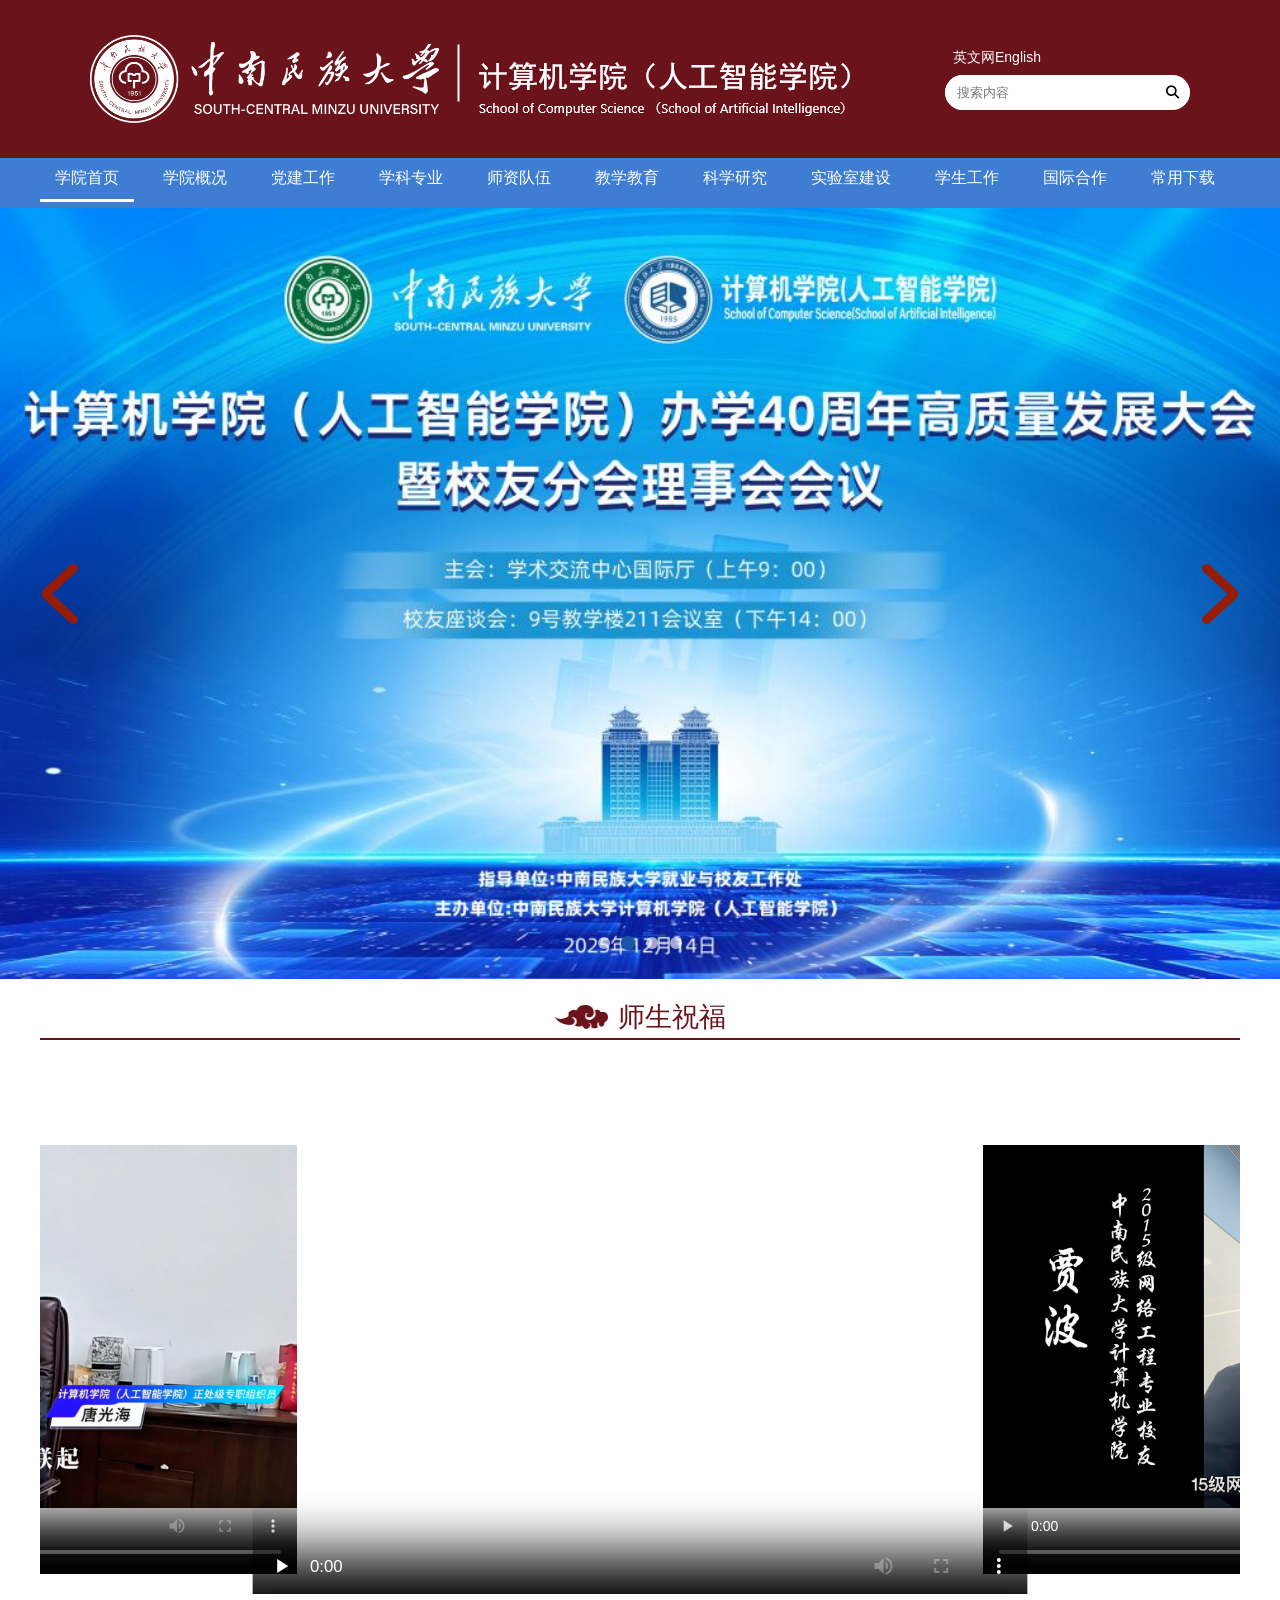
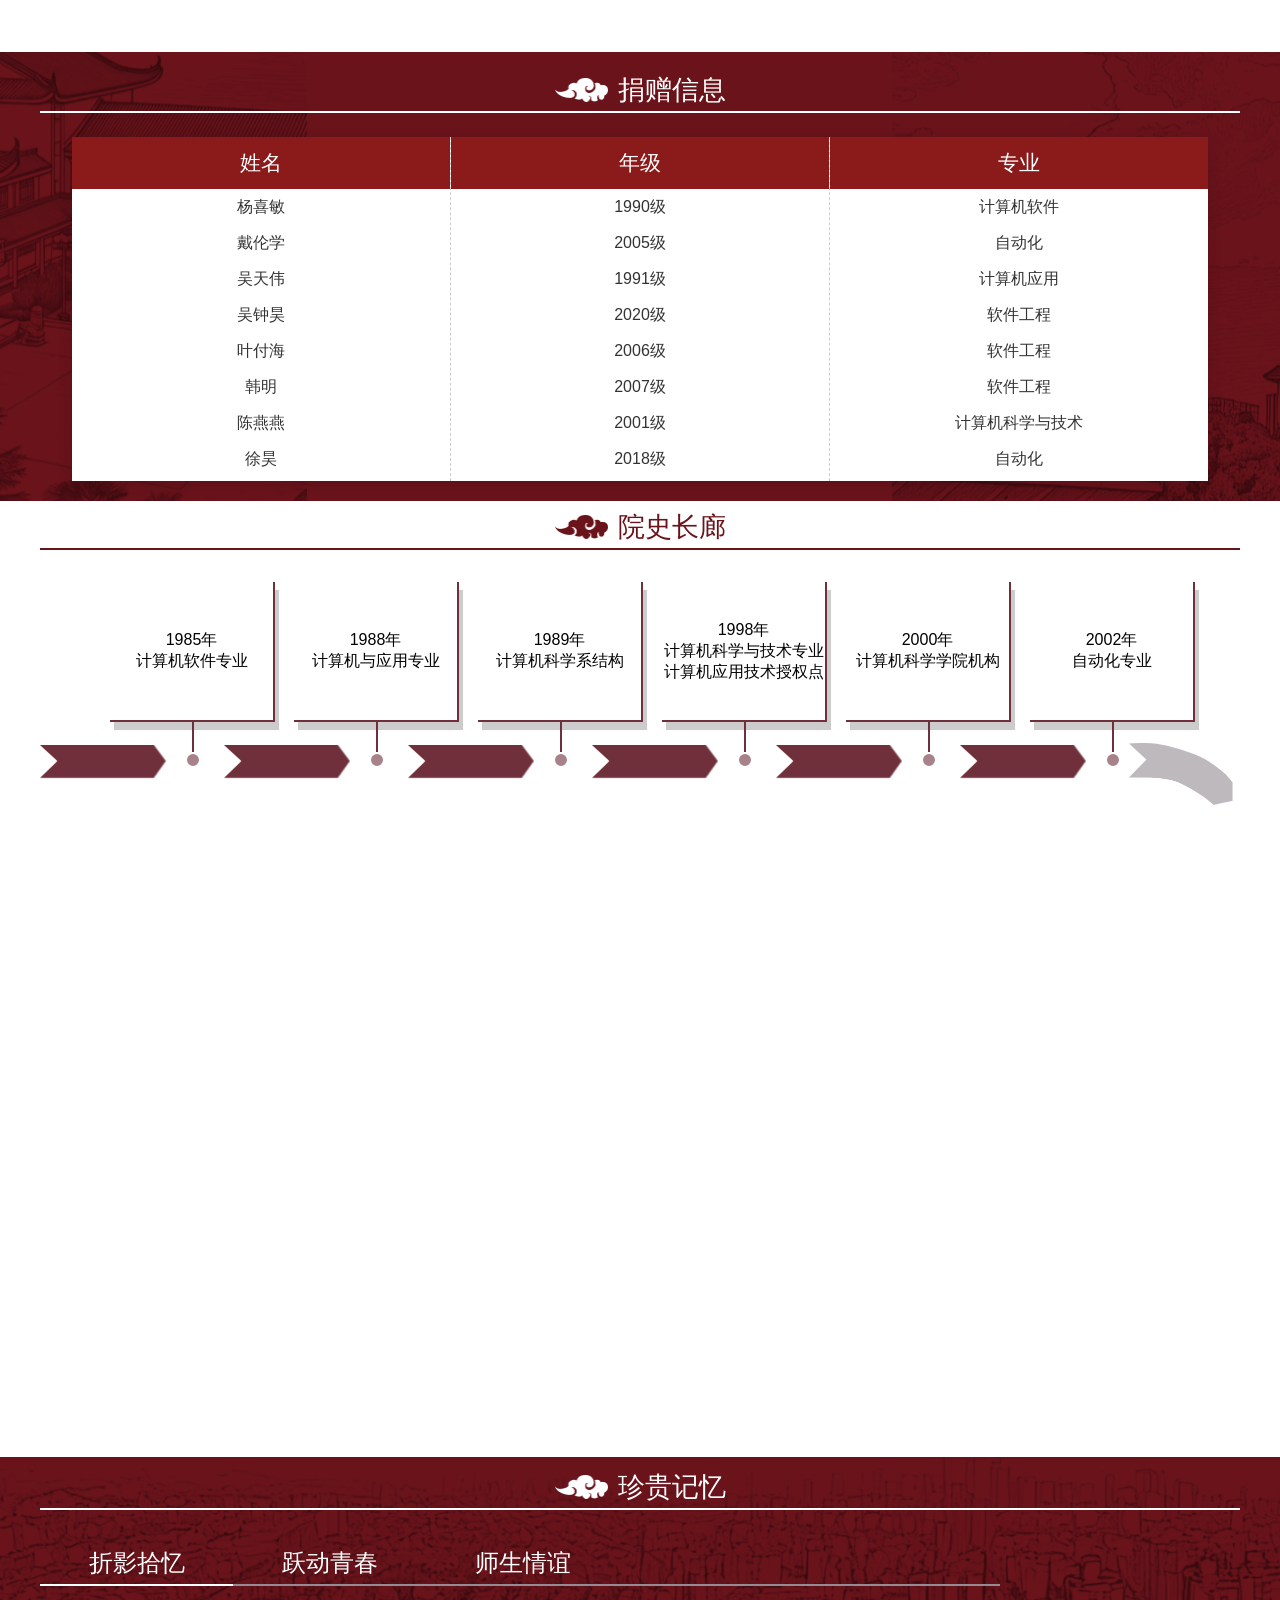
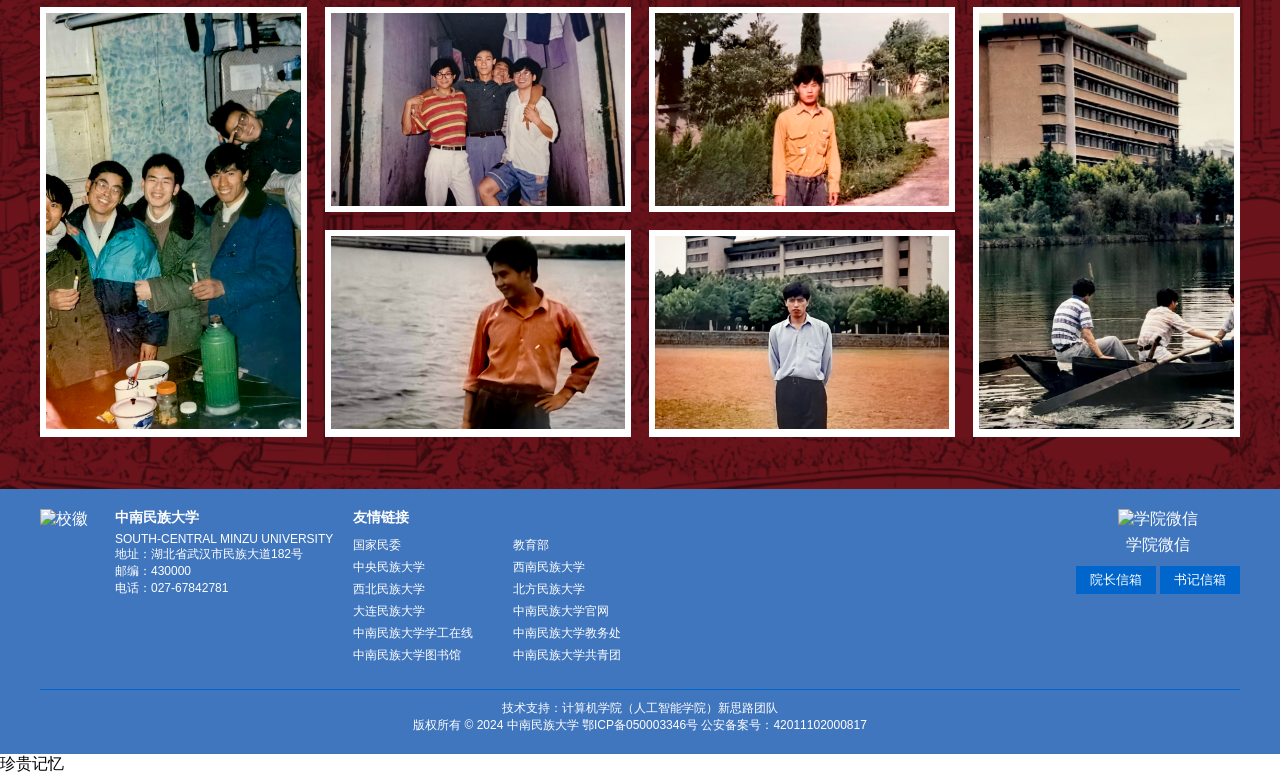
==== commit a5e38c38: "change css style to latest version" ====
--- a/index.html
+++ b/index.html
@@ -59,10 +59,10 @@
           <img src="img/banner/banner2.jpg" alt="轮播图2" />
         </li>
         <li class="banner-item">
-          <img src="img/banner/banner1.jpg" alt="轮播图3" />
+          <img src="img/banner/banner3.jpg" alt="轮播图3" />
         </li>
         <li class="banner-item">
-          <img src="img/banner/banner2.jpg" alt="轮播图4" />
+          <img src="img/banner/banner4.jpg" alt="轮播图4" />
         </li>
       </ul>
 
@@ -896,9 +896,9 @@
         <div class="history-timeline-box third-row">
           <!-- 2013 -->
           <ul class="history-timeline">
-            <li class="first-arrow">
+            <!-- <li class="first-arrow">
               <img src="img/icon/red_right_arrow.png" />
-            </li>
+            </li> -->
             <li>
               <ul class="content-box red reverse">
                 <li class="dot red"></li>
@@ -956,7 +956,7 @@
                 <li class="line red"></li>
                 <li class="box red">
                   <p>2020年</p>
-                  <p>人工只能专业</p>
+                  <p>人工智能专业</p>
                 </li>
               </ul>
             </li>
@@ -996,6 +996,12 @@
                   <p>（人工智能学院）</p>
                 </li>
               </ul>
+            </li>
+          </ul>
+          <!-- 2013 -->
+          <ul class="history-timeline">
+            <li class="first-arrow">
+              <img src="img/icon/red_right_arrow.png" />
             </li>
           </ul>
         </div>
--- a/style.css
+++ b/style.css
@@ -143,7 +143,6 @@
   list-style: none;
   height: 50px;
   gap: 13px;
-  /* padding: 0 20px; */
 }
 
 .nav-item {
@@ -185,7 +184,7 @@
   display: flex;
   justify-content: center;
   align-items: center;
-  margin-bottom: 66px;
+  margin-bottom: 24px;
   position: relative;
 }
 
@@ -197,7 +196,7 @@
 .title-box::after {
   content: "";
   position: absolute;
-  bottom: 0;
+  bottom: -5px;
   width: 1200px;
   height: 2px;
   background-color: #6a131b;
@@ -317,7 +316,7 @@
 .blessing-section {
   position: relative;
   margin-bottom: 48px;
-  padding: 0 60px;
+  /* padding: 0 60px; */
   box-sizing: border-box;
 }
 
@@ -336,14 +335,14 @@
 }
 
 .blessing-item {
-  width: 338px;
-  height: 244px;
+  width: 646px;
+  height: 495px;
   transition: transform 0.5s ease;
 }
 
 .blessing-item video {
-  width: 338px;
-  height: 244px;
+  width: 646px;
+  height: 495px;
   /* object-fit: cover; */
   display: block;
   transition: all 0.5s ease;
@@ -383,12 +382,12 @@
 }
 
 .blessing-section .blessing-controls .prev-btn {
-  left: 20px;
+  left: -80px;
   transform: rotate(180deg);
 }
 
 .blessing-section .blessing-controls .next-btn {
-  right: 20px;
+  right: -80px;
 }
 
 /* 
@@ -399,7 +398,7 @@
  */
 /* 捐赠信息 */
 .donation-section {
-  padding: 20px 0;
+  padding: 30px 0 20px 0;
   position: relative;
   margin-bottom: 8px;
 }
@@ -411,9 +410,9 @@
   position: absolute;
   top: 10px;
   left: -360px;
-  background-color: hsla(354, 70%, 25%, 1);
-  filter: blur(10px);
-  z-index: -10;
+  background: #6a131b url("img/donation_background.png ");
+  background-position: center;
+  z-index: -1;
 }
 
 .donation-section .donation-title-box .donation-section-title {
@@ -427,7 +426,7 @@
 .donation-title-box::after {
   content: "";
   position: absolute;
-  bottom: 0;
+  bottom: -5px;
   width: 1200px;
   height: 2px;
   background-color: #fff;
@@ -490,13 +489,13 @@
 
 /* 列宽分配 */
 .table-col:nth-child(1) {
-  flex: 0.8;
+  flex: 1;
 }
 .table-col:nth-child(2) {
-  flex: 0.7;
+  flex: 1;
 }
 .table-col:nth-child(3) {
-  flex: 1.5;
+  flex: 1;
   border-right: none;
 }
 
@@ -567,7 +566,7 @@
   display: flex;
   gap: 58px;
   width: auto;
-  left: -320px;
+  left: -330px;
   top: 480px;
 }
 .history-section .history-timeline-box.third-row {
@@ -575,7 +574,7 @@
   display: flex;
   gap: 58px;
   width: auto;
-  left: 150px;
+  left: -8px;
   top: 735px;
 }
 
@@ -604,15 +603,15 @@
 /* clockwise-arrow */
 .history-section .history-timeline li .content-box.clockwise-arrow1 {
   top: -2px;
-  left: 0;
+  left: -15px;
 }
 .history-section .history-timeline li .content-box.clockwise-arrow2 {
   top: 60px;
-  left: 5px;
+  left: -5px;
 }
 .history-section .history-timeline li .content-box.clockwise-arrow3 {
   top: 170px;
-  left: -88px;
+  left: -100px;
 }
 /* second row */
 .history-section .history-timeline li .content-box.second-row {
@@ -794,28 +793,31 @@
 /* memory */
 .memory-section {
   position: relative;
-  height: 700px;
+  height: 600px;
 }
 /* background mask */
 .memory-section::after {
   content: "";
   width: 1920px;
-  height: 629px;
-  position: absolute;
-  top: 0;
+  height: 632px;
+  position: absolute;
+  top: -12px;
   left: -360px;
-  background-color: hsla(354, 70%, 25%, 1);
-  filter: blur(10px);
-  z-index: -10;
+  background: url("img/memory_background.png");
+  z-index: -1;
 }
 
 .memory-title-box::after {
   content: "";
   position: absolute;
-  bottom: 0;
+  bottom: -5px;
   width: 1200px;
   height: 2px;
   background-color: #fff;
+}
+
+.memory-section .title-box {
+  margin-bottom: 42px;
 }
 
 .memory-section .title-box .memory-section-title {
@@ -889,7 +891,11 @@
   display: grid;
   grid-template-columns: 267px 306px 306px 267px;
   grid-template-rows: 205px 205px;
-  gap: 20px;
+  gap: 18px;
+}
+
+.tab-content ul li {
+  border: 6px solid #fff;
 }
 
 .tab-content ul li:nth-child(1) {
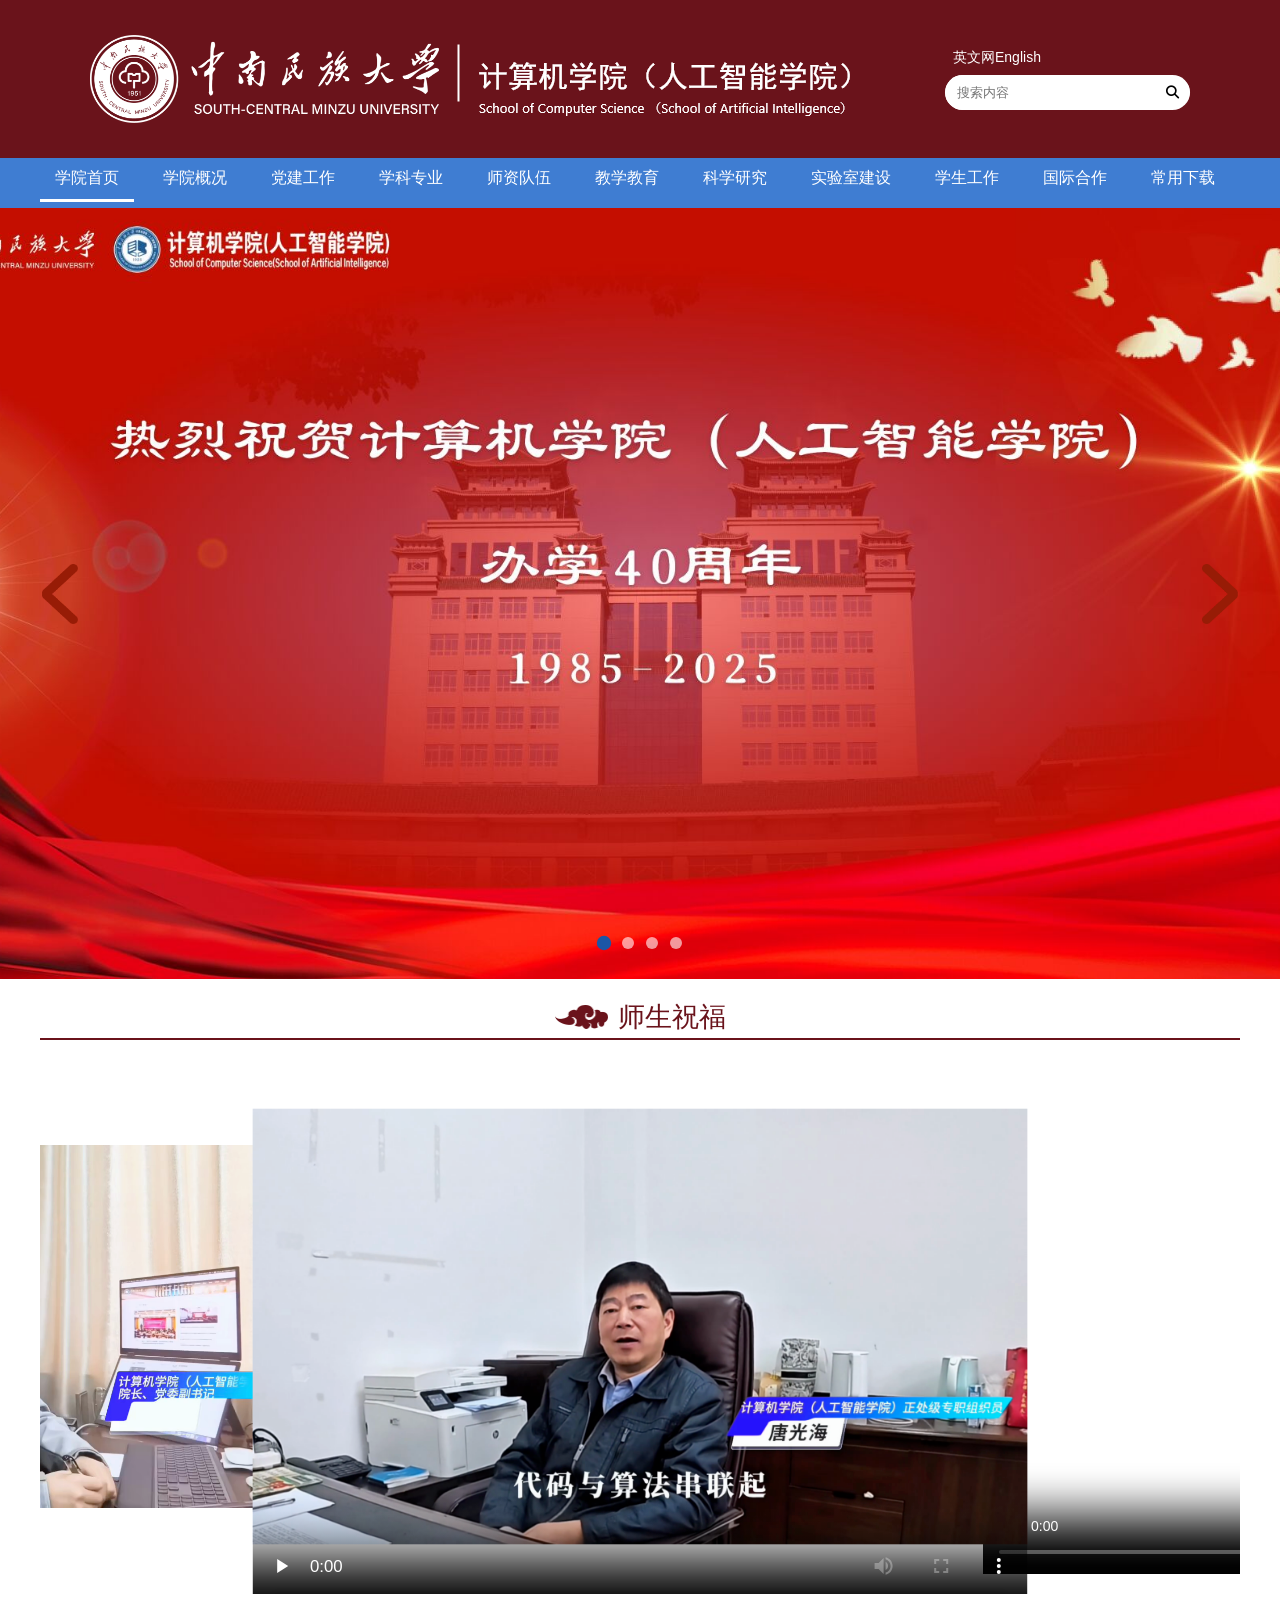
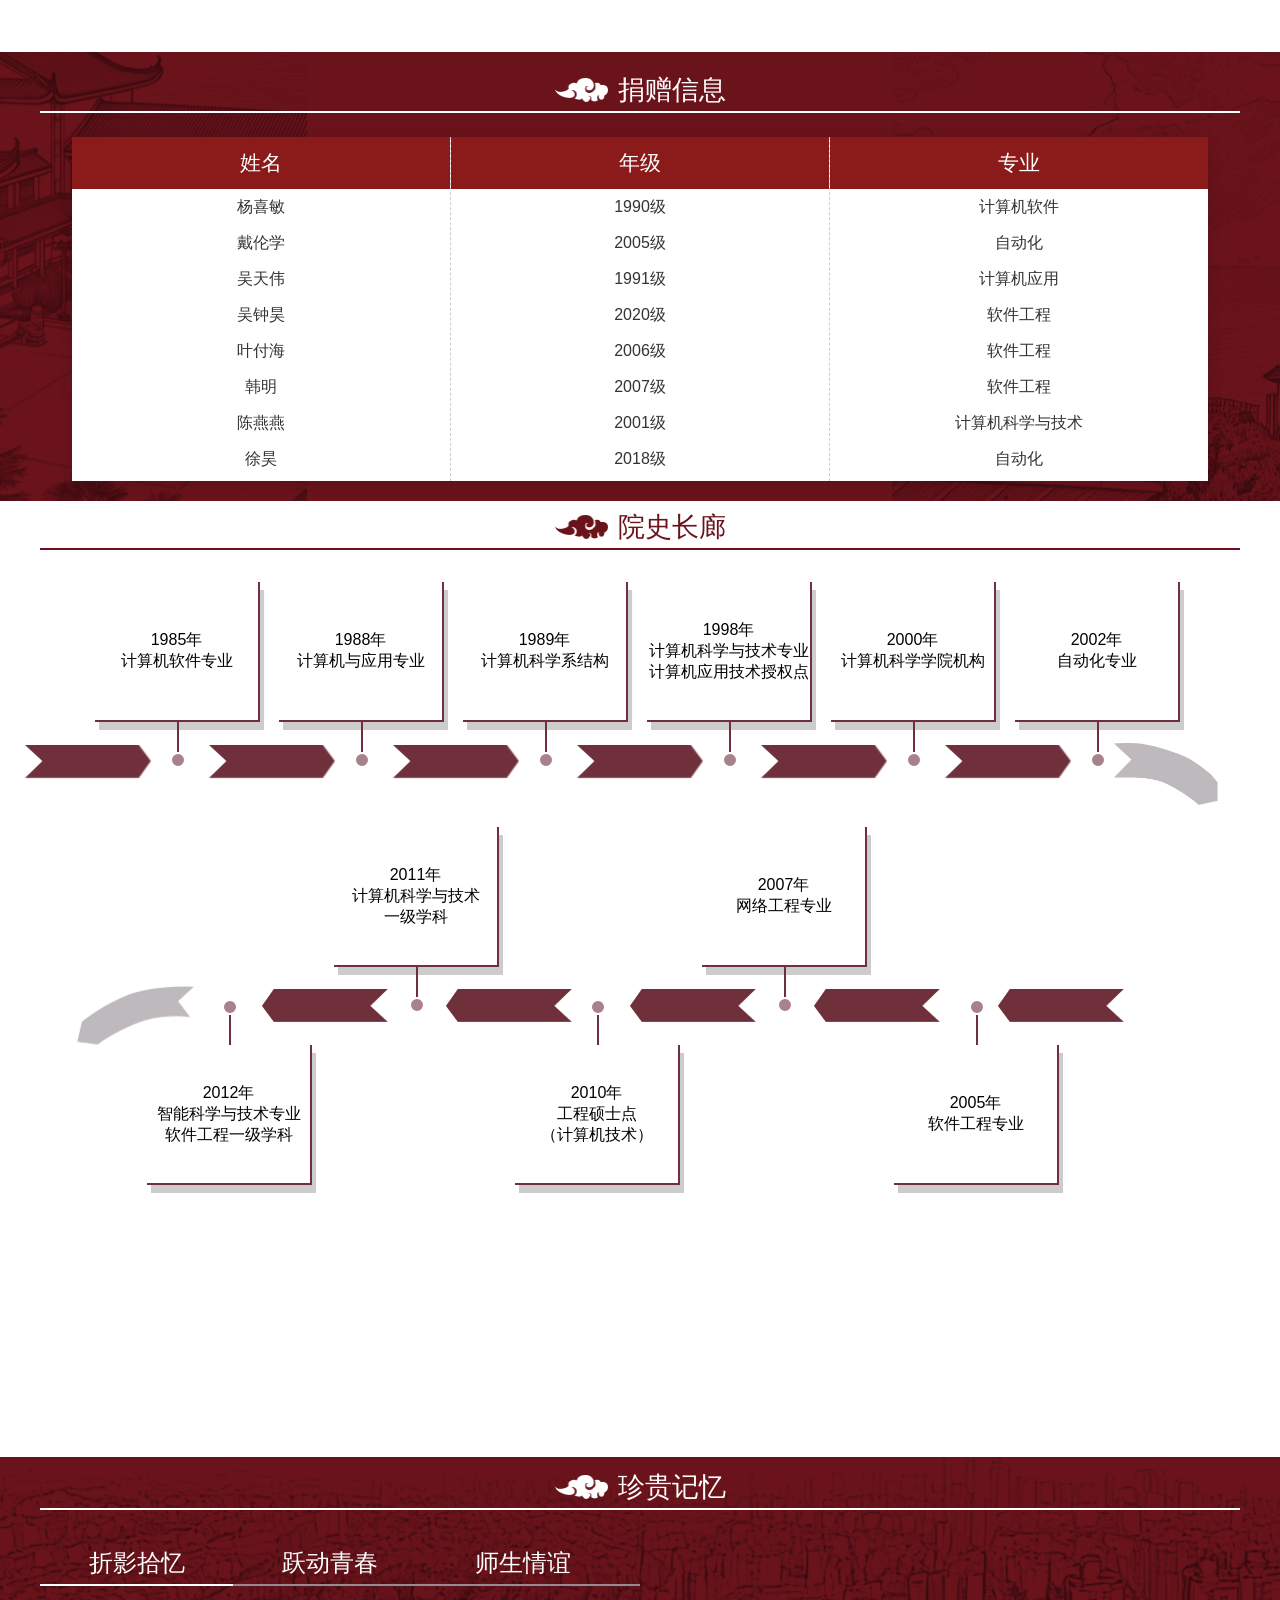
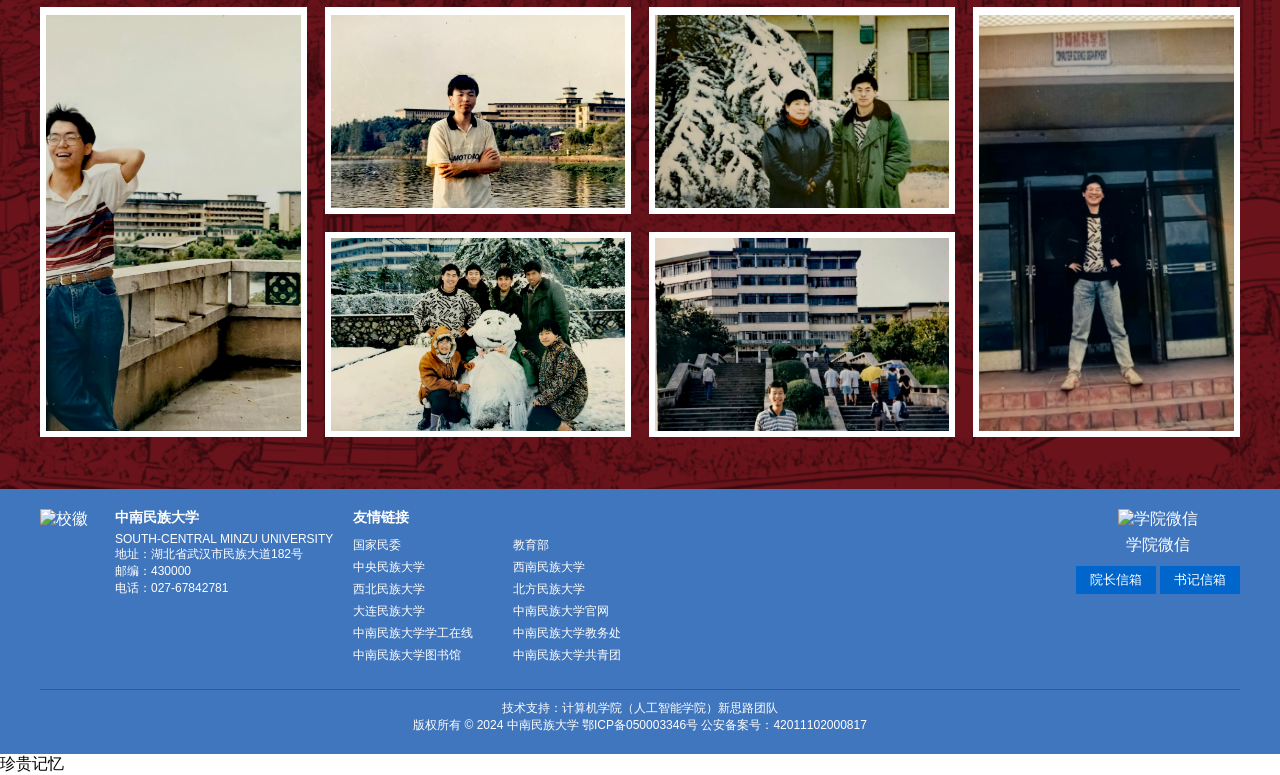
==== commit 5e567a91: "modify js script" ====
--- a/index.html
+++ b/index.html
@@ -270,10 +270,9 @@
           />
           <h2 class="section-title donation-section-title">捐赠信息</h2>
         </div>
-
         <div class="donation-table">
           <!-- 姓名列 -->
-          <div class="table-col">
+          <div class="table-col name-col">
             <div class="table-header">姓名</div>
             <div class="table-body">
               <!-- 原有数据（至黄立民） -->
@@ -387,7 +386,7 @@
             </div>
           </div>
           <!-- 年级列 -->
-          <div class="table-col">
+          <div class="table-col grade-col">
             <div class="table-header">年级</div>
             <div class="table-body">
               <!-- 原有数据（至黄立民） -->
@@ -501,7 +500,7 @@
             </div>
           </div>
           <!-- 专业列 -->
-          <div class="table-col">
+          <div class="table-col major-col">
             <div class="table-header">专业</div>
             <div class="table-body">
               <!-- 原有数据（至黄立民） -->
--- a/style.css
+++ b/style.css
@@ -574,7 +574,7 @@
   display: flex;
   gap: 58px;
   width: auto;
-  left: -8px;
+  left: -15px;
   top: 735px;
 }
 
@@ -607,11 +607,11 @@
 }
 .history-section .history-timeline li .content-box.clockwise-arrow2 {
   top: 60px;
-  left: -5px;
+  left: -128px;
 }
 .history-section .history-timeline li .content-box.clockwise-arrow3 {
   top: 170px;
-  left: -100px;
+  left: -348px;
 }
 /* second row */
 .history-section .history-timeline li .content-box.second-row {
@@ -739,6 +739,8 @@
 
 /* 显示状态 */
 .history-timeline-box.visible {
+  position: absolute;
+  left: -15px;
   opacity: 1;
   transform: translateY(0);
   visibility: visible;
@@ -839,7 +841,7 @@
   top: 100%;
   left: 0;
   content: "";
-  width: 80%;
+  width: 50%;
   height: 2px;
   background-color: #968b94;
 }
